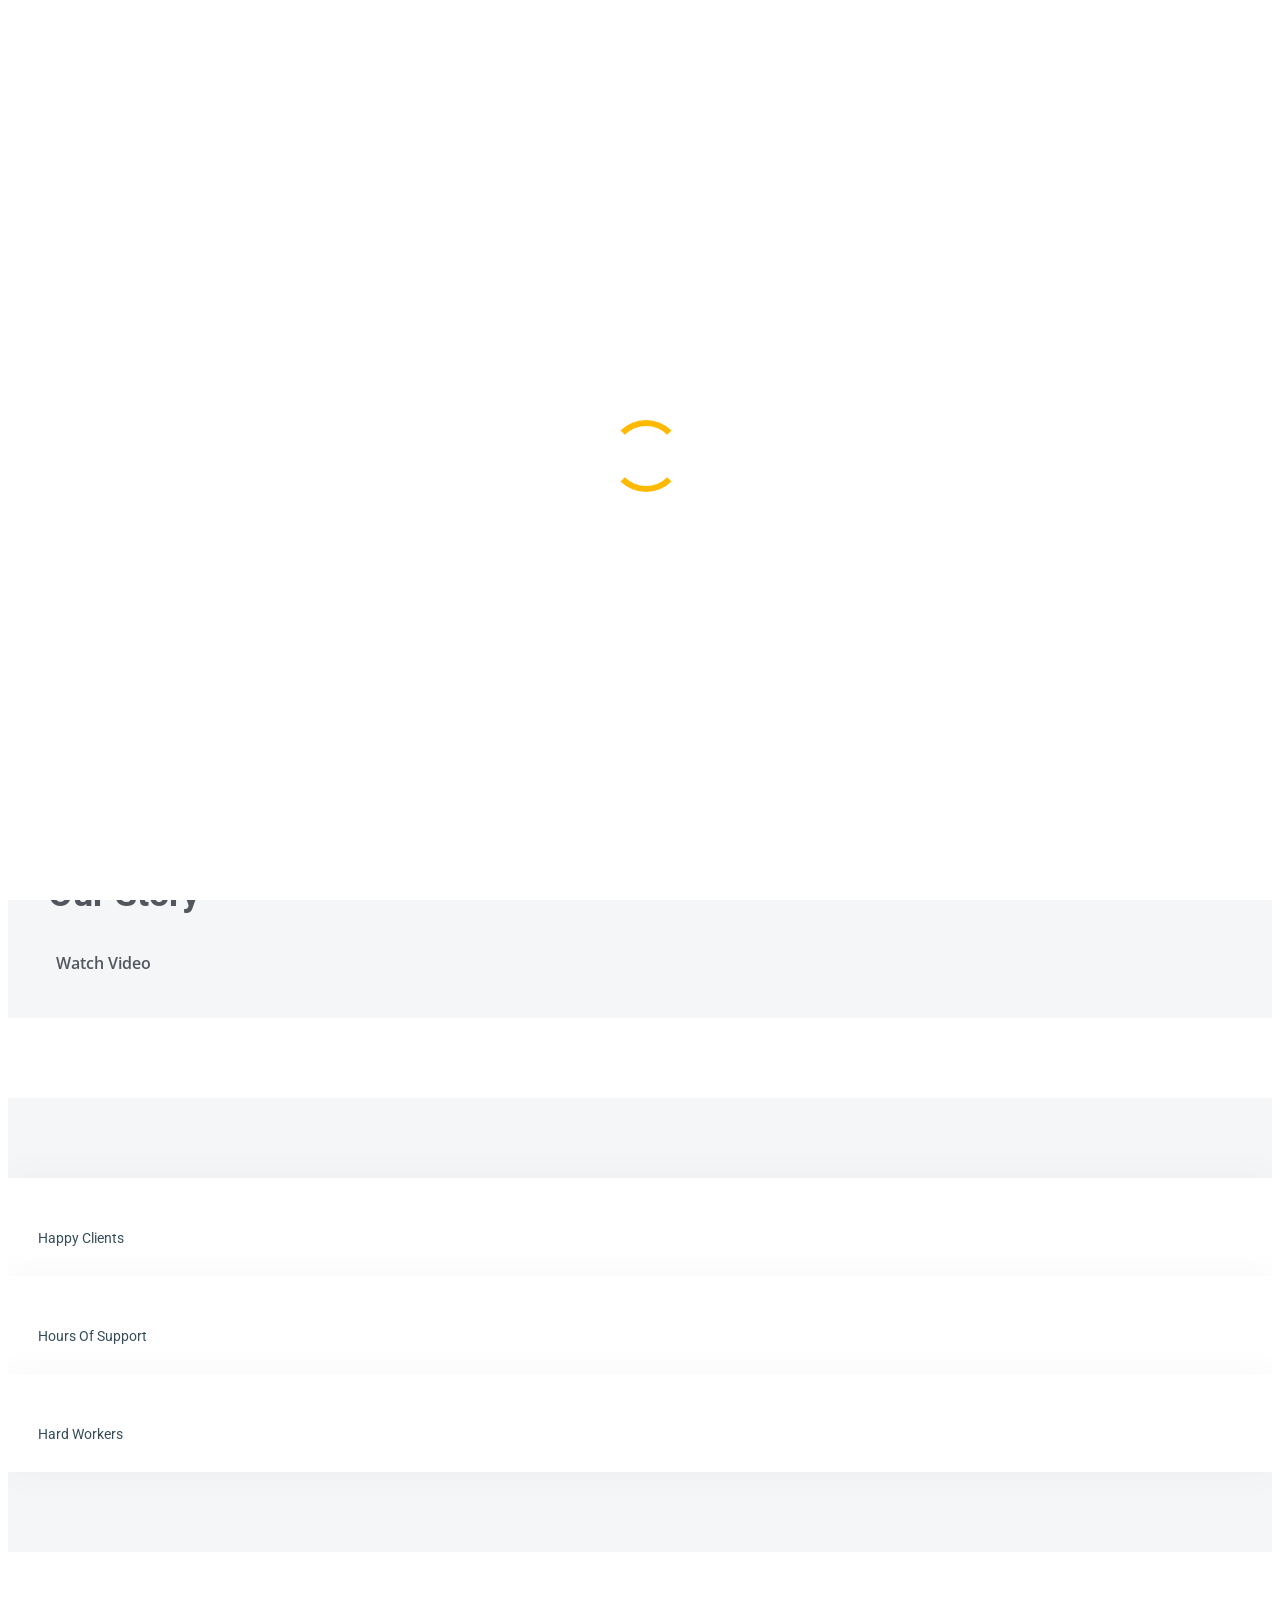
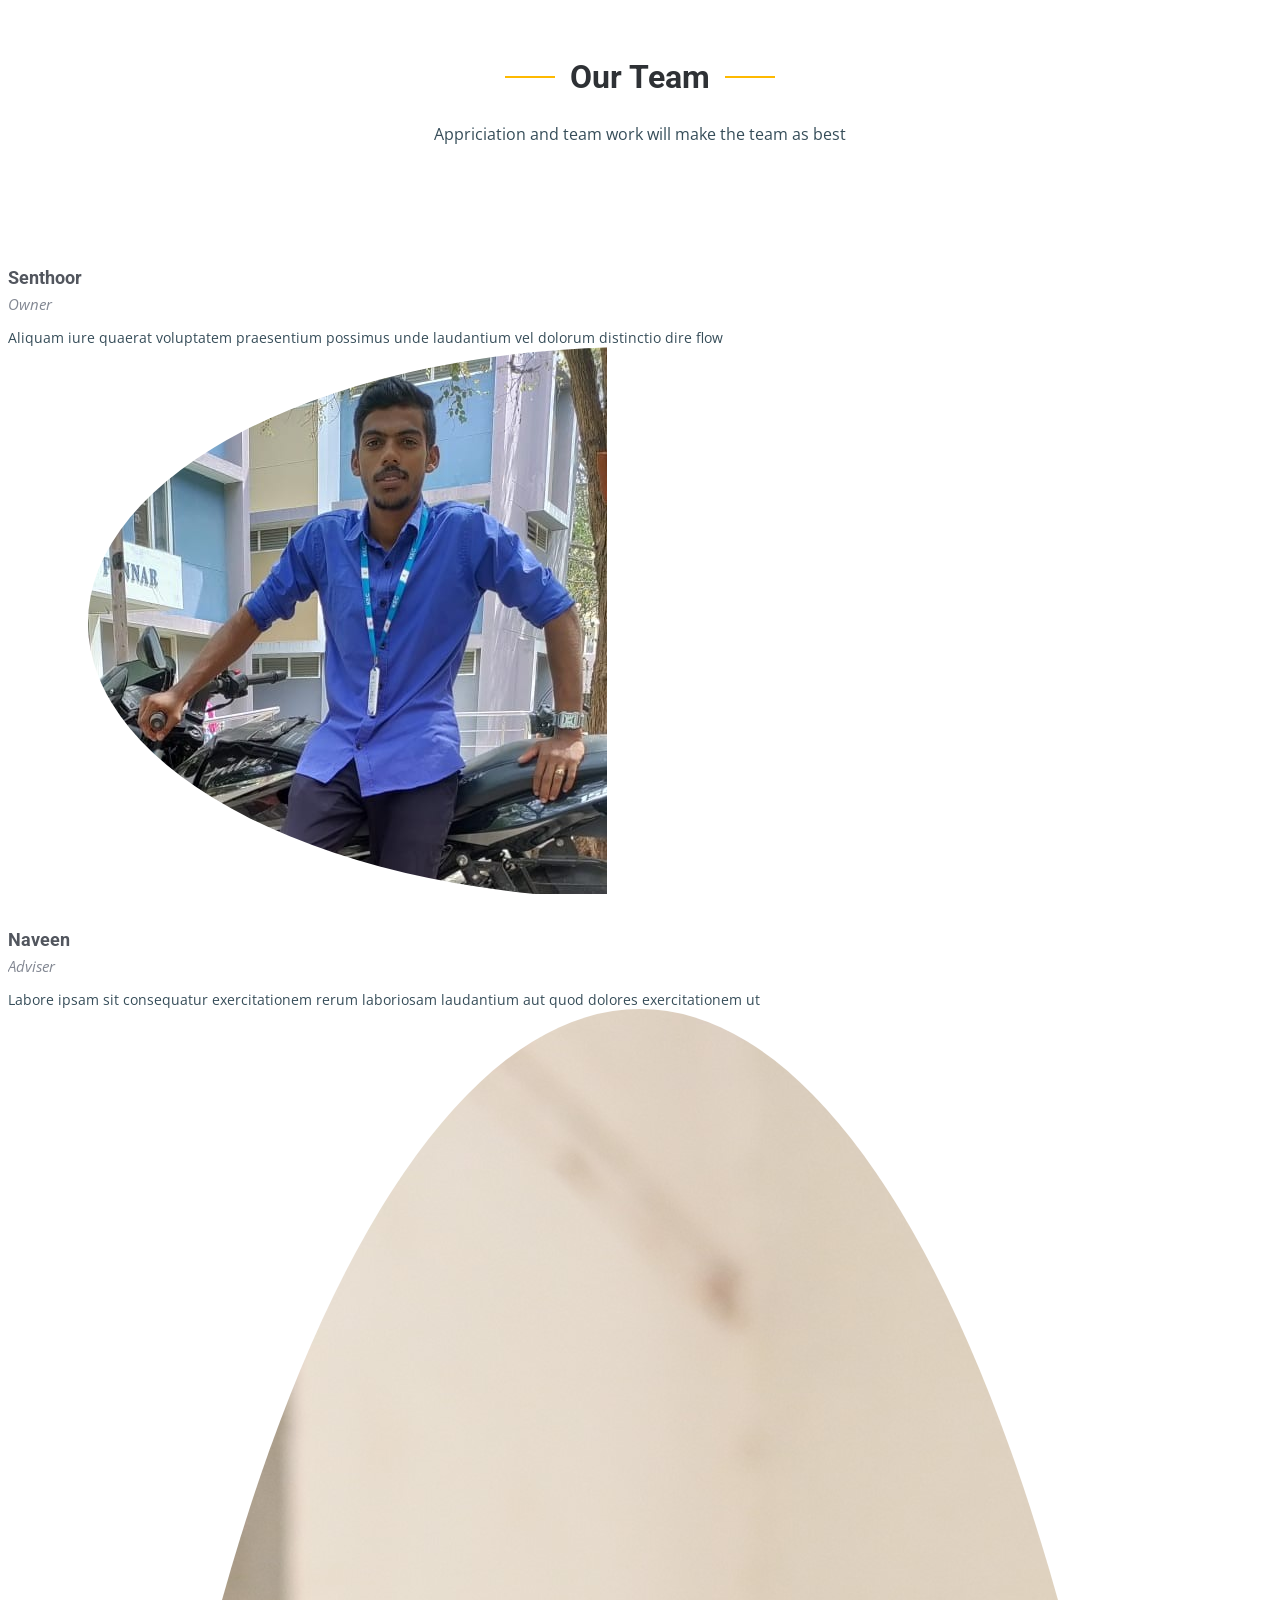
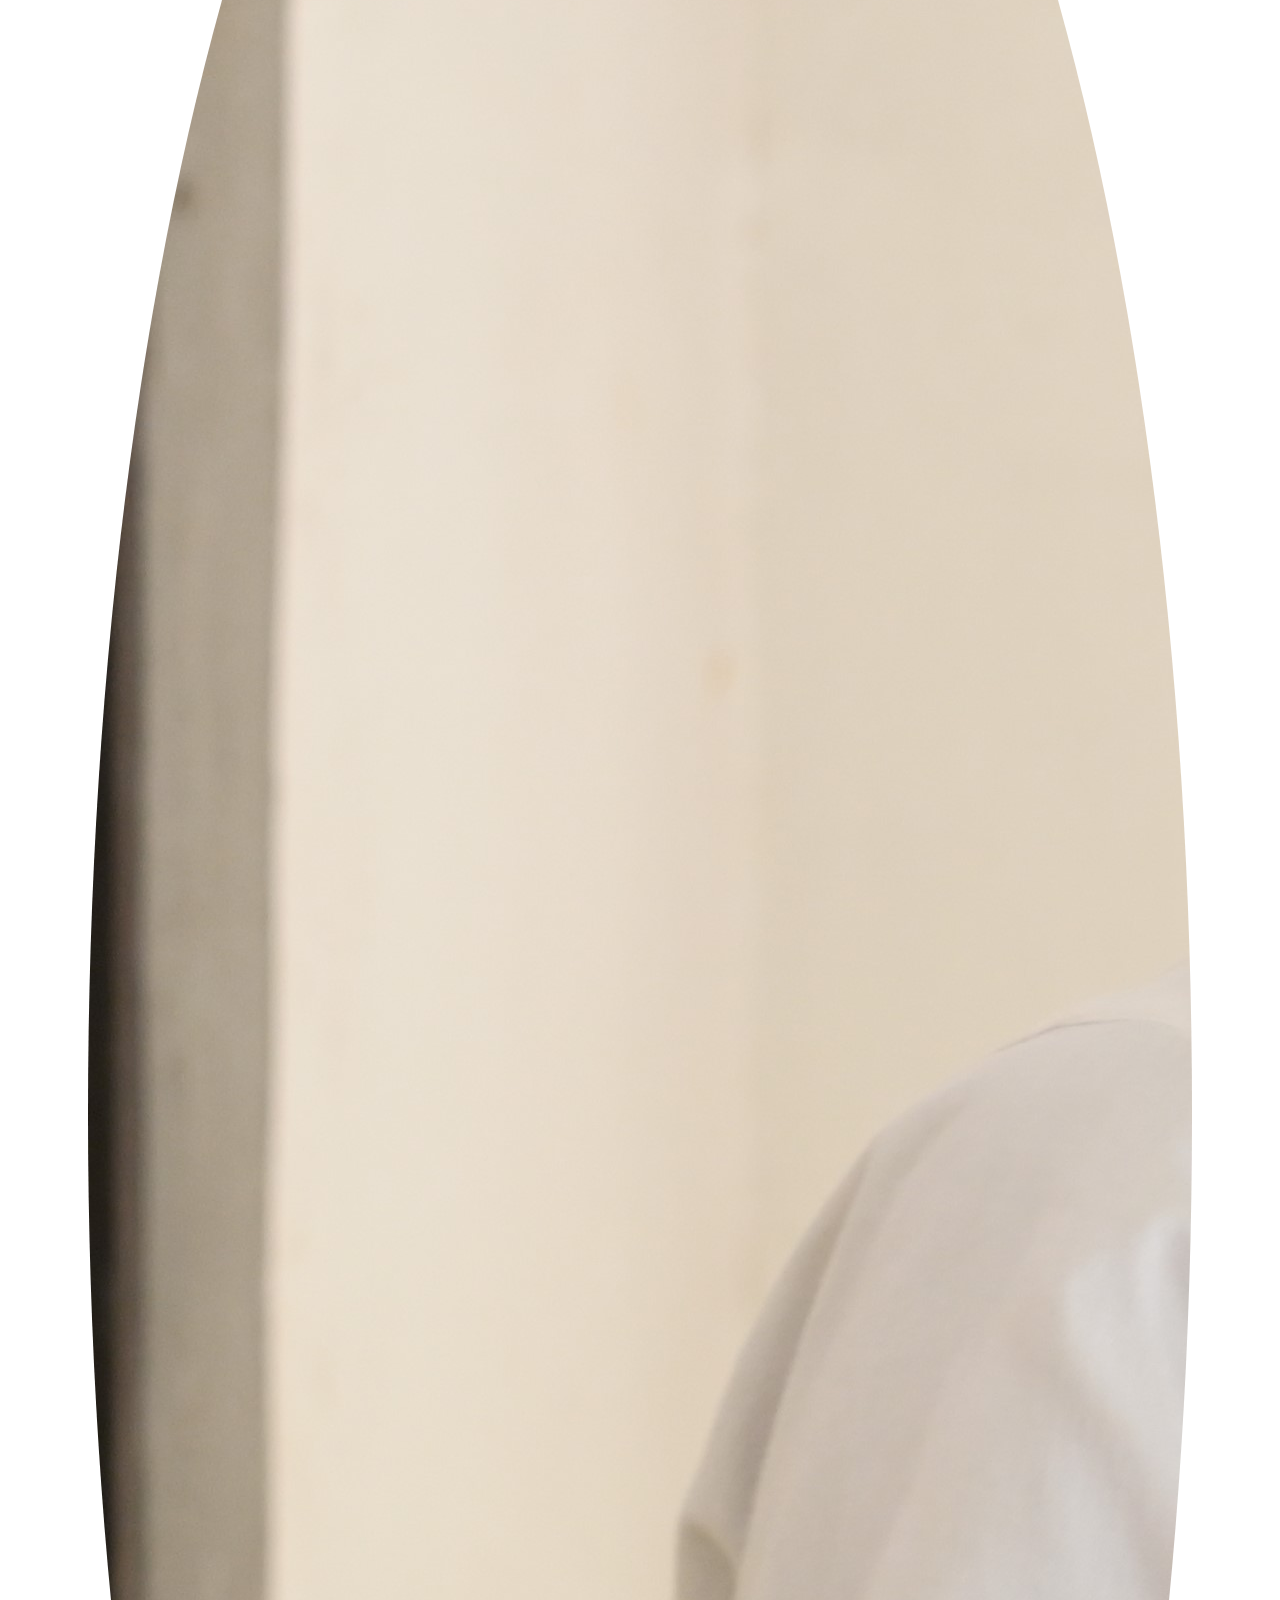
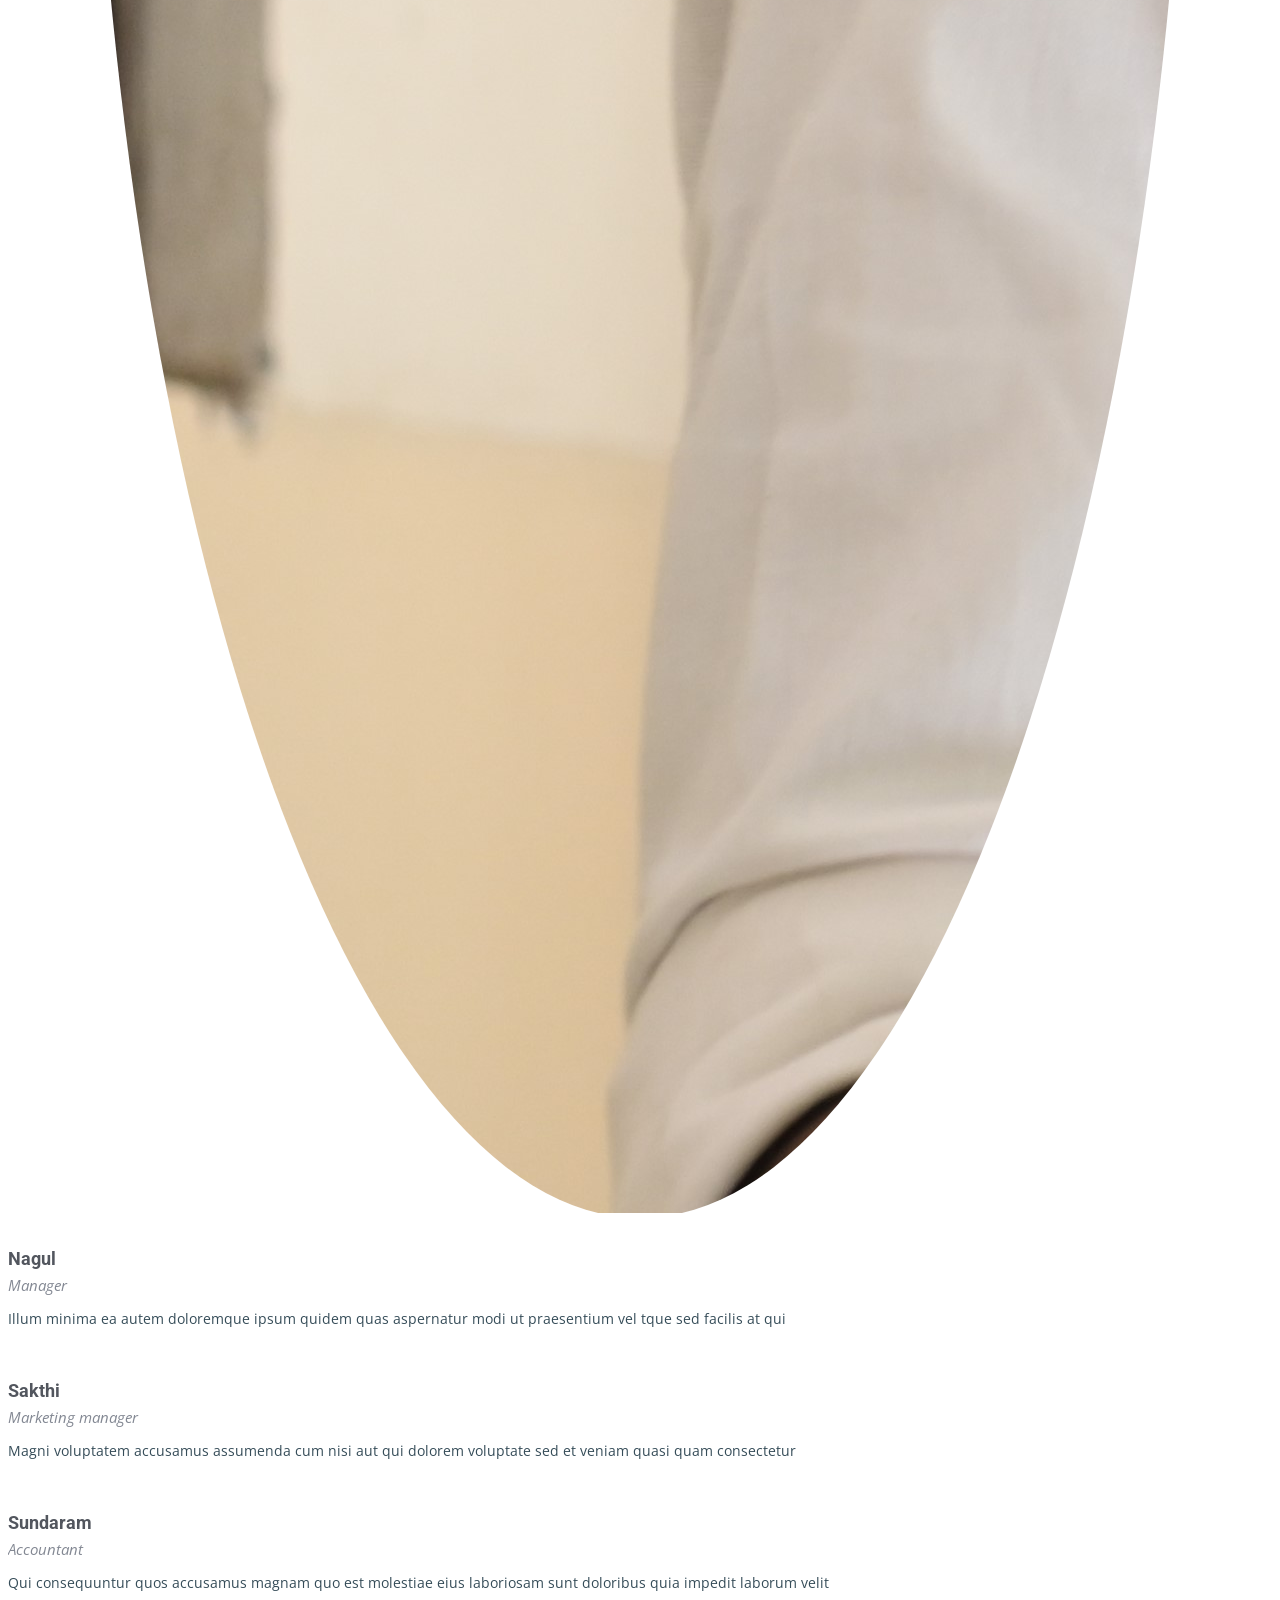
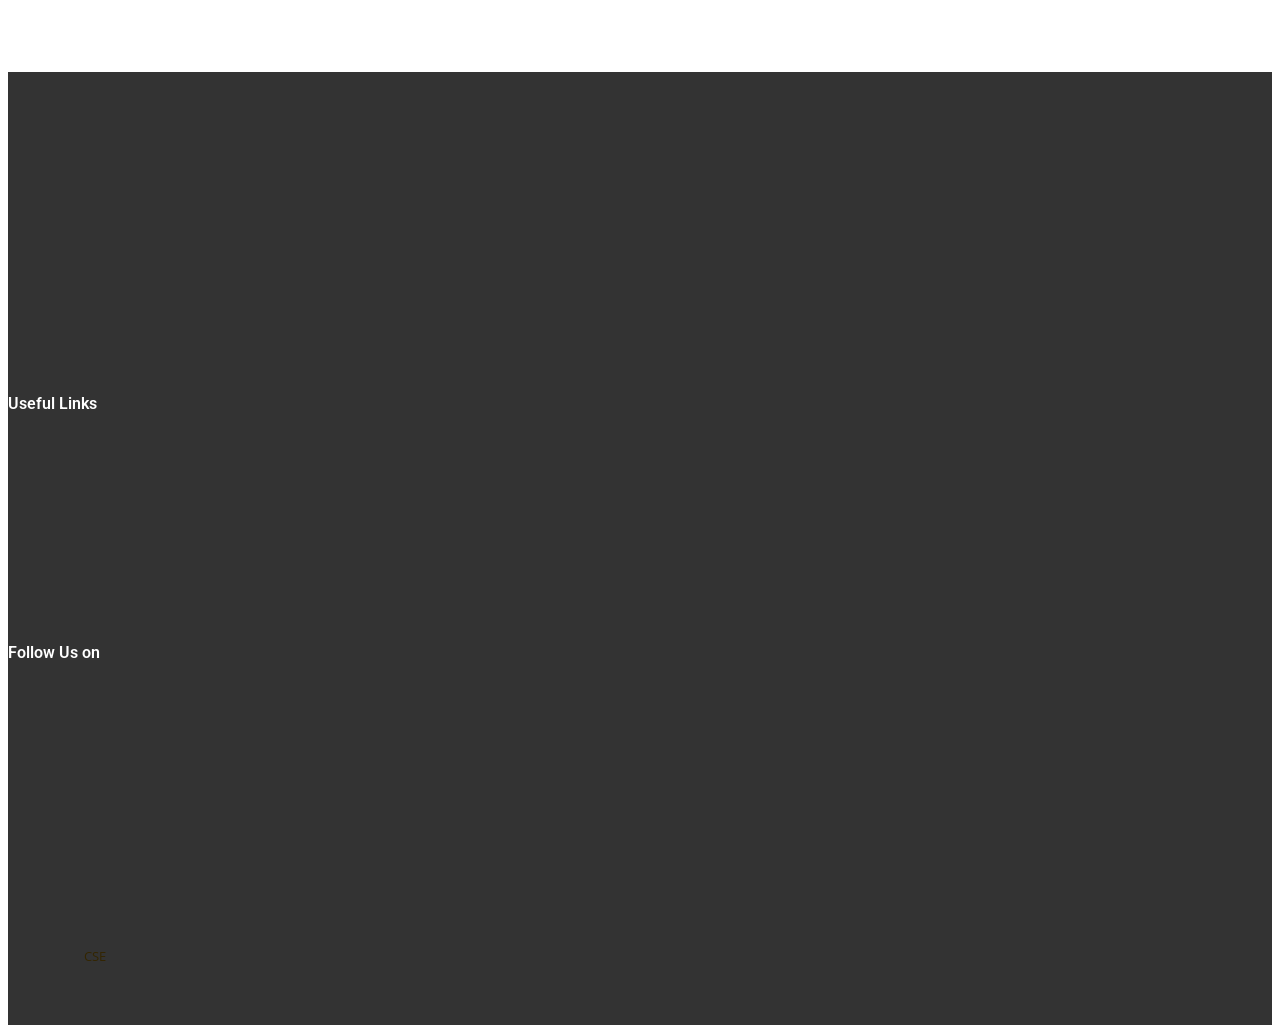
==== about.html @ 4c4ec646 "Changes done" ====
<!DOCTYPE html>
<html lang="en">

<head>
  <meta charset="utf-8">
  <meta content="width=device-width, initial-scale=1.0" name="viewport">

  <title>Sree Senthoor Tiles and Ceramics - About</title>
  <meta content="" name="description">
  <meta content="" name="keywords">

  <!-- Favicons -->
  <link href="assets/img/favicon.png" rel="icon">
  <link href="assets/img/apple-touch-icon.png" rel="apple-touch-icon">

  <!-- Google Fonts -->
  <link rel="preconnect" href="https://fonts.googleapis.com">
  <link rel="preconnect" href="https://fonts.gstatic.com" crossorigin>
  <link href="https://fonts.googleapis.com/css2?family=Open+Sans:ital,wght@0,300;0,400;0,500;0,600;0,700;1,300;1,400;1,600;1,700&family=Roboto:ital,wght@0,300;0,400;0,500;0,600;0,700;1,300;1,400;1,500;1,600;1,700&family=Work+Sans:ital,wght@0,300;0,400;0,500;0,600;0,700;1,300;1,400;1,500;1,600;1,700&display=swap" rel="stylesheet">

  <!-- Vendor CSS Files -->
  <link href="assets/vendor/bootstrap/css/bootstrap.min.css" rel="stylesheet">
  <link href="assets/vendor/bootstrap-icons/bootstrap-icons.css" rel="stylesheet">
  <link href="assets/vendor/fontawesome-free/css/all.min.css" rel="stylesheet">
  <link href="assets/vendor/aos/aos.css" rel="stylesheet">
  <link href="assets/vendor/glightbox/css/glightbox.min.css" rel="stylesheet">
  <link href="assets/vendor/swiper/swiper-bundle.min.css" rel="stylesheet">

  <!-- Template Main CSS File -->
  <link href="assets/css/main.css" rel="stylesheet">

  <!-- =======================================================
  * Template Name: UpConstruction
  * Updated: Mar 10 2023 with Bootstrap v5.2.3
  * Template URL: https://bootstrapmade.com/upconstruction-bootstrap-construction-website-template/
  * Author: BootstrapMade.com
  * License: https://bootstrapmade.com/license/
  ======================================================== -->
</head>

<body>

  <!-- ======= Header ======= -->
  <header id="header" class="header d-flex align-items-center">
    <div class="container-fluid container-xl d-flex align-items-center justify-content-between">

      <a href="index.html" class="logo d-flex align-items-center">
        <!-- Uncomment the line below if you also wish to use an image logo -->
        <!-- <img src="assets/img/logo.png" alt=""> -->
        <h1>Sree Senthoor Tiles and Ceramics<span>.</span></h1>
      </a>

      <i class="mobile-nav-toggle mobile-nav-show bi bi-list"></i>
      <i class="mobile-nav-toggle mobile-nav-hide d-none bi bi-x"></i>
      <nav id="navbar" class="navbar">
        <ul>
          <li><a href="index.html">Home</a></li>
          <li><a href="about.html" class="active">About</a></li>
          <li><a href="services.html">Services</a></li>
          <li><a href="projects.html">Projects</a></li>
          <li><a href="contact.html">Contact</a></li>
        </ul>
      </nav><!-- .navbar -->

    </div>
  </header><!-- End Header -->

  <main id="main">

    <!-- ======= Breadcrumbs ======= -->
    <div class="breadcrumbs d-flex align-items-center" style="background-image: url('assets/img/breadcrumbs-bg.jpg');">
      <div class="container position-relative d-flex flex-column align-items-center" data-aos="fade">

        <h2>About</h2>
        <ol>
          <li><a href="index.html">Home</a></li>
          <li>About</li>
        </ol>

      </div>
    </div><!-- End Breadcrumbs -->

    <!-- ======= About Section ======= -->
    <section id="about" class="about">
      <div class="container" data-aos="fade-up">

        <div class="row position-relative">

          <div class="col-lg-7 about-img" style="background-image: url(assets/img/about.jpg);"></div>

          <div class="col-lg-7">
            <h2>Customer satisfaction is our success</h2>
            <div class="our-story">
              <h4>Est 1988</h4>
              <h3>Our Story</h3>
              <p></p>
              
              <div class="watch-video d-flex align-items-center position-relative">
                <i class="bi bi-play-circle"></i>
                <a href="" class="glightbox stretched-link">Watch Video</a>
              </div>
            </div>
          </div>

        </div>

      </div>
    </section>
    <!-- End About Section -->

    <!-- ======= Stats Counter Section ======= -->
    <section id="stats-counter" class="stats-counter section-bg">
      <div class="container">

        <div class="row gy-4">

          <div class="col-lg-4 col-md-6">
            <div class="stats-item d-flex align-items-center w-100 h-100">
              <i class="bi bi-emoji-smile color-blue flex-shrink-0"></i>
              <div>
                <span data-purecounter-start="0" data-purecounter-end="232" data-purecounter-duration="1" class="purecounter"></span>
                <p>Happy Clients</p>
              </div>
            </div>
          </div><!-- End Stats Item -->

          

          <div class="col-lg-4 col-md-6">
            <div class="stats-item d-flex align-items-center w-100 h-100">
              <i class="bi bi-headset color-green flex-shrink-0"></i>
              <div>
                <span data-purecounter-start="0" data-purecounter-end="1463" data-purecounter-duration="1" class="purecounter"></span>
                <p>Hours Of Support</p>
              </div>
            </div>
          </div><!-- End Stats Item -->

          <div class="col-lg-4 col-md-6">
            <div class="stats-item d-flex align-items-center w-100 h-100">
              <i class="bi bi-people color-pink flex-shrink-0"></i>
              <div>
                <span data-purecounter-start="0" data-purecounter-end="15" data-purecounter-duration="1" class="purecounter"></span>
                <p>Hard Workers</p>
              </div>
            </div>
          </div><!-- End Stats Item -->

        </div>

      </div>
    </section><!-- End Stats Counter Section -->


    <!-- ======= Our Team Section ======= -->
    <section id="team" class="team">
      <div class="container" data-aos="fade-up">

        <div class="section-header">
          <h2>Our Team</h2>
          <p>Appriciation and team work will make the team as best</p>
        </div>

        <div class="row gy-5">

          <div class="col-lg-4 col-md-6 member" data-aos="fade-up" data-aos-delay="100">
            <div class="member-img">
              <img src="assets/img/team/team-1.jpg" class="img-fluid" alt="">
              <div class="social">
                <a href="#"><i class="bi bi-twitter"></i></a>
                <a href="#"><i class="bi bi-facebook"></i></a>
                <a href="#"><i class="bi bi-instagram"></i></a>
                <a href="#"><i class="bi bi-linkedin"></i></a>
              </div>
            </div>
            <div class="member-info text-center">
              <h4>Senthoor</h4>
              <span>Owner</span>
              <p>Aliquam iure quaerat voluptatem praesentium possimus unde laudantium vel dolorum distinctio dire flow</p>
            </div>
          </div><!-- End Team Member -->

          <div class="col-lg-4 col-md-6 member" data-aos="fade-up" data-aos-delay="200">
            <div class="member-img">
              <img src="assets/img/team/team-2.jpg" class="img-fluid" alt="">
              <div class="social">
                <a href="#"><i class="bi bi-twitter"></i></a>
                <a href="#"><i class="bi bi-facebook"></i></a>
                <a href="#"><i class="bi bi-instagram"></i></a>
                <a href="#"><i class="bi bi-linkedin"></i></a>
              </div>
            </div>
            <div class="member-info text-center">
              <h4>Naveen</h4>
              <span>Adviser</span>
              <p>Labore ipsam sit consequatur exercitationem rerum laboriosam laudantium aut quod dolores exercitationem ut</p>
            </div>
          </div><!-- End Team Member -->

          <div class="col-lg-4 col-md-6 member" data-aos="fade-up" data-aos-delay="300">
            <div class="member-img">
              <img src="assets/img/team/team-3.jpg" class="img-fluid" alt="">
              <div class="social">
                <a href="#"><i class="bi bi-twitter"></i></a>
                <a href="#"><i class="bi bi-facebook"></i></a>
                <a href="#"><i class="bi bi-instagram"></i></a>
                <a href="#"><i class="bi bi-linkedin"></i></a>
              </div>
            </div>
            <div class="member-info text-center">
              <h4>Nagul</h4>
              <span>Manager</span>
              <p>Illum minima ea autem doloremque ipsum quidem quas aspernatur modi ut praesentium vel tque sed facilis at qui</p>
            </div>
          </div><!-- End Team Member -->

          <div class="col-lg-4 col-md-6 member" data-aos="fade-up" data-aos-delay="400">
            <div class="member-img">
              <img src="assets/img/team/team-4.jpg" class="img-fluid" alt="">
              <div class="social">
                <a href="#"><i class="bi bi-twitter"></i></a>
                <a href="#"><i class="bi bi-facebook"></i></a>
                <a href="#"><i class="bi bi-instagram"></i></a>
                <a href="#"><i class="bi bi-linkedin"></i></a>
              </div>
            </div>
            <div class="member-info text-center">
              <h4>Sakthi</h4>
              <span>Marketing manager</span>
              <p>Magni voluptatem accusamus assumenda cum nisi aut qui dolorem voluptate sed et veniam quasi quam consectetur</p>
            </div>
          </div><!-- End Team Member -->

          <div class="col-lg-4 col-md-6 member" data-aos="fade-up" data-aos-delay="500">
            <div class="member-img">
              <img src="assets/img/team/team-5.jpg" class="img-fluid" alt="">
              <div class="social">
                <a href="#"><i class="bi bi-twitter"></i></a>
                <a href="#"><i class="bi bi-facebook"></i></a>
                <a href="#"><i class="bi bi-instagram"></i></a>
                <a href="#"><i class="bi bi-linkedin"></i></a>
              </div>
            </div>
            <div class="member-info text-center">
              <h4>Sundaram</h4>
              <span>Accountant</span>
              <p>Qui consequuntur quos accusamus magnam quo est molestiae eius laboriosam sunt doloribus quia impedit laborum velit</p>
            </div>
          </div><!-- End Team Member -->

          
        </div>

      </div>
    </section><!-- End Our Team Section -->

  <!-- ======= Footer ======= -->
  <footer id="footer" class="footer">

    <div class="footer-content position-relative">
      <div class="container">
        <div class="row">

          <div class="col-lg- 8 col-md-6">
            <div class="footer-info">
              <h3>Sree Senthoor Tiles and Ceramics</h3>
              <p>
                121/B,Perundurai Road,<br>
                Kunnathur-638103<br><br>
                <strong>Phone:</strong> +91 7540084610<br>
                <strong>Email:</strong> shreesenthoortiles@gmail.com<br>
              </p>
              <div class="social-links d-flex mt-3">
                <a href="#" class="d-flex align-items-center justify-content-center"><i class="bi bi-twitter"></i></a>
                <a href="#" class="d-flex align-items-center justify-content-center"><i class="bi bi-facebook"></i></a>
                <a href="#" class="d-flex align-items-center justify-content-center"><i class="bi bi-instagram"></i></a>
                <a href="#" class="d-flex align-items-center justify-content-center"><i class="bi bi-linkedin"></i></a>
              </div>
            </div>
          </div><!-- End footer info column-->

          <div class="col-lg-2 col-md-3 footer-links">
            <h4>Useful Links</h4>
            <ul>
              <li><a href="index.html" >Home</a></li>
              <li><a href="about.html">About</a></li>
              <li><a href="services.html">Products</a></li>
              <li><a href="projects.html">Gallery</a></li>
              <li><a href="contact.html">Contact</a></li>
            </ul>
            </ul>
          </div><!-- End footer links column-->

          <div class="col-lg-2 col-md-3 footer-links">
            <h4>Follow Us on</h4>
            <ul>
              <li><a href="#">Facebook</a></li>
              <li><a href="#">Instagram</a></li>
              <li><a href="#">Twitter</a></li>
              <li><a href="#">Linkedin</a></li>
              <li><a href="#">Pinterest</a></li>
            </ul>
          </div><!-- End footer links column-->

        
        </div>
      </div>
    </div>

    <div class="footer-legal text-center position-relative">
      <div class="container">
        <div class="copyright">
          &copy; Copyright <strong><span>Sree Senthoor Tiles and Ceramics</span></strong>. All Rights Reserved
        </div>
        <div class="credits">
          <!-- All the links in the footer should remain intact. -->
          <!-- You can delete the links only if you purchased the pro version. -->
          <!-- Licensing information: https://bootstrapmade.com/license/ -->
          <!-- Purchase the pro version with working PHP/AJAX contact form: https://bootstrapmade.com/upconstruction-bootstrap-construction-website-template/ -->
          Designed by <a href="https://bootstrapmade.com/">CSE</a>
        </div>
      </div>
    </div>

  </footer>
  <!-- End Footer -->

  <a href="#" class="scroll-top d-flex align-items-center justify-content-center"><i class="bi bi-arrow-up-short"></i></a>

  <div id="preloader"></div>

  <!-- Vendor JS Files -->
  <script src="assets/vendor/bootstrap/js/bootstrap.bundle.min.js"></script>
  <script src="assets/vendor/aos/aos.js"></script>
  <script src="assets/vendor/glightbox/js/glightbox.min.js"></script>
  <script src="assets/vendor/isotope-layout/isotope.pkgd.min.js"></script>
  <script src="assets/vendor/swiper/swiper-bundle.min.js"></script>
  <script src="assets/vendor/purecounter/purecounter_vanilla.js"></script>
  <script src="assets/vendor/php-email-form/validate.js"></script>

  <!-- Template Main JS File -->
  <script src="assets/js/main.js"></script>

</body>

</html>
---- assets/css/main.css ----
/**
* Template Name: UpConstruction
* Updated: Mar 10 2023 with Bootstrap v5.2.3
* Template URL: https://bootstrapmade.com/upconstruction-bootstrap-construction-website-template/
* Author: BootstrapMade.com
* License: https://bootstrapmade.com/license/
*/

/*--------------------------------------------------------------
# Set main reusable colors and fonts using CSS variables
# Learn more about CSS variables at https://developer.mozilla.org/en-US/docs/Web/CSS/Using_CSS_custom_properties
--------------------------------------------------------------*/
/* Fonts */
:root {
  --font-default: "Open Sans", system-ui, -apple-system, "Segoe UI", Roboto, "Helvetica Neue", Arial, "Noto Sans", "Liberation Sans", sans-serif, "Apple Color Emoji", "Segoe UI Emoji", "Segoe UI Symbol", "Noto Color Emoji";
  --font-primary: "Roboto", sans-serif;
  --font-secondary: "Work Sans", sans-serif;
}

/* Colors */
:root {
  --color-default: #364d59;
  --color-primary: #feb900;
  --color-secondary: #52565e;
}

/* Smooth scroll behavior */
:root {
  scroll-behavior: smooth;
}

/*--------------------------------------------------------------
# General
--------------------------------------------------------------*/
body {
  font-family: var(--font-default);
  color: var(--color-default);
  overflow-x: hidden;
}

a {
  color: var(--color-primary);
  text-decoration: none;
}

a:hover {
  color: #ffc732;
  text-decoration: none;
}

h1,
h2,
h3,
h4,
h5,
h6 {
  font-family: var(--font-primary);
}

/*--------------------------------------------------------------
# Sections & Section Header
--------------------------------------------------------------*/
section {
  padding: 80px 0;
  overflow: hidden;
}

.section-bg {
  background-color: #f5f6f7;
}

.section-header {
  text-align: center;
  padding-bottom: 70px;
}

.section-header h2 {
  font-size: 32px;
  font-weight: 700;
  position: relative;
  color: #2e3135;
}

.section-header h2:before,
.section-header h2:after {
  content: "";
  width: 50px;
  height: 2px;
  background: var(--color-primary);
  display: inline-block;
}

.section-header h2:before {
  margin: 0 15px 10px 0;
}

.section-header h2:after {
  margin: 0 0 10px 15px;
}

.section-header p {
  margin: 0 auto 0 auto;
}

@media (min-width: 1199px) {
  .section-header p {
    max-width: 60%;
  }
}

/*--------------------------------------------------------------
# Breadcrumbs
--------------------------------------------------------------*/
.breadcrumbs {
  padding: 140px 0 60px 0;
  min-height: 30vh;
  position: relative;
  background-size: cover;
  background-position: center;
  background-repeat: no-repeat;
}

.breadcrumbs:before {
  content: "";
  background-color: rgba(0, 0, 0, 0.6);
  position: absolute;
  inset: 0;
}

.breadcrumbs h2 {
  font-size: 56px;
  font-weight: 500;
  color: #fff;
  font-family: var(--font-secondary);
}

.breadcrumbs ol {
  display: flex;
  flex-wrap: wrap;
  list-style: none;
  padding: 0 0 10px 0;
  margin: 0;
  font-size: 16px;
  font-weight: 600;
  color: var(--color-primary);
}

.breadcrumbs ol a {
  color: rgba(255, 255, 255, 0.8);
  transition: 0.3s;
}

.breadcrumbs ol a:hover {
  text-decoration: underline;
}

.breadcrumbs ol li+li {
  padding-left: 10px;
}

.breadcrumbs ol li+li::before {
  display: inline-block;
  padding-right: 10px;
  color: #fff;
  content: "/";
}

/*--------------------------------------------------------------
# Scroll top button
--------------------------------------------------------------*/
.scroll-top {
  position: fixed;
  visibility: hidden;
  opacity: 0;
  right: 15px;
  bottom: 15px;
  z-index: 99999;
  background: var(--color-primary);
  width: 40px;
  height: 40px;
  border-radius: 4px;
  transition: all 0.4s;
}

.scroll-top i {
  font-size: 24px;
  color: var(--color-secondary);
  line-height: 0;
}

.scroll-top:hover {
  background: #ffc732;
  color: #fff;
}

.scroll-top.active {
  visibility: visible;
  opacity: 1;
}

/*--------------------------------------------------------------
# Preloader
--------------------------------------------------------------*/
#preloader {
  position: fixed;
  inset: 0;
  z-index: 999999;
  overflow: hidden;
  background: #fff;
  transition: all 0.6s ease-out;
}

#preloader:before {
  content: "";
  position: fixed;
  top: calc(50% - 30px);
  left: calc(50% - 30px);
  border: 6px solid #fff;
  border-color: var(--color-primary) transparent var(--color-primary) transparent;
  border-radius: 50%;
  width: 60px;
  height: 60px;
  animation: animate-preloader 1.5s linear infinite;
}

@keyframes animate-preloader {
  0% {
    transform: rotate(0deg);
  }

  100% {
    transform: rotate(360deg);
  }
}

/*--------------------------------------------------------------
# Disable aos animation delay on mobile devices
--------------------------------------------------------------*/
@media screen and (max-width: 768px) {
  [data-aos-delay] {
    transition-delay: 0 !important;
  }
}

/*--------------------------------------------------------------
# Header
--------------------------------------------------------------*/
.header {
  z-index: 997;
  position: absolute;
  padding: 30px 0;
  top: 0;
  left: 0;
  right: 0;
}

.header .logo img {
  max-height: 40px;
  margin-right: 6px;
}

.header .logo h1 {
  font-size: 24px;
  font-weight: 700;
  color: #fff;
  margin-bottom: 0;
  font-family: var(--font-primary);
}

.header .logo h1 span {
  color: var(--color-primary);
}

/*--------------------------------------------------------------
# Desktop Navigation
--------------------------------------------------------------*/
@media (min-width: 1280px) {
  .navbar {
    padding: 0;
  }

  .navbar ul {
    margin: 0;
    padding: 0;
    display: flex;
    list-style: none;
    align-items: center;
  }

  .navbar li {
    position: relative;
  }

  .navbar>ul>li {
    white-space: nowrap;
    padding: 10px 0 10px 28px;
  }

  .navbar a,
  .navbar a:focus {
    display: flex;
    align-items: center;
    justify-content: space-between;
    padding: 0 3px;
    font-family: var(--font-primary);
    font-size: 14px;
    font-weight: 500;
    color: rgba(255, 255, 255, 0.6);
    text-transform: uppercase;
    white-space: nowrap;
    transition: 0.3s;
    position: relative;
  }

  .navbar a i,
  .navbar a:focus i {
    font-size: 12px;
    line-height: 0;
    margin-left: 5px;
  }

  .navbar>ul>li>a:before {
    content: "";
    position: absolute;
    width: 100%;
    height: 2px;
    bottom: -6px;
    left: 0;
    background-color: var(--color-primary);
    visibility: hidden;
    width: 0px;
    transition: all 0.3s ease-in-out 0s;
  }

  .navbar a:hover:before,
  .navbar li:hover>a:before,
  .navbar .active:before {
    visibility: visible;
    width: 100%;
  }

  .navbar a:hover,
  .navbar .active,
  .navbar .active:focus,
  .navbar li:hover>a {
    color: #fff;
  }

  .navbar .dropdown ul {
    display: block;
    position: absolute;
    left: 28px;
    top: calc(100% + 30px);
    margin: 0;
    padding: 10px 0;
    z-index: 99;
    opacity: 0;
    visibility: hidden;
    background: #fff;
    box-shadow: 0px 0px 30px rgba(127, 137, 161, 0.25);
    transition: 0.3s;
  }

  .navbar .dropdown ul li {
    min-width: 200px;
  }

  .navbar .dropdown ul a {
    padding: 10px 20px;
    font-size: 15px;
    text-transform: none;
    color: var(--color-default);
    font-weight: 400;
  }

  .navbar .dropdown ul a i {
    font-size: 12px;
  }

  .navbar .dropdown ul a:hover,
  .navbar .dropdown ul .active:hover,
  .navbar .dropdown ul li:hover>a {
    color: var(--color-primary);
  }

  .navbar .dropdown:hover>ul {
    opacity: 1;
    top: 100%;
    visibility: visible;
  }

  .navbar .dropdown .dropdown ul {
    top: 0;
    left: calc(100% - 30px);
    visibility: hidden;
  }

  .navbar .dropdown .dropdown:hover>ul {
    opacity: 1;
    top: 0;
    left: 100%;
    visibility: visible;
  }
}

@media (min-width: 1280px) and (max-width: 1366px) {
  .navbar .dropdown .dropdown ul {
    left: -90%;
  }

  .navbar .dropdown .dropdown:hover>ul {
    left: -100%;
  }
}

@media (min-width: 1280px) {

  .mobile-nav-show,
  .mobile-nav-hide {
    display: none;
  }
}

/*--------------------------------------------------------------
# Mobile Navigation
--------------------------------------------------------------*/
@media (max-width: 1279px) {
  .navbar {
    position: fixed;
    top: 0;
    right: -100%;
    width: 100%;
    max-width: 400px;
    bottom: 0;
    transition: 0.3s;
    z-index: 9997;
  }

  .navbar ul {
    position: absolute;
    inset: 0;
    padding: 50px 0 10px 0;
    margin: 0;
    background: rgba(0, 0, 0, 0.8);
    overflow-y: auto;
    transition: 0.3s;
    z-index: 9998;
  }

  .navbar a,
  .navbar a:focus {
    display: flex;
    align-items: center;
    justify-content: space-between;
    padding: 10px 20px;
    font-family: var(--font-primary);
    font-size: 15px;
    font-weight: 500;
    color: rgba(255, 255, 255, 0.7);
    white-space: nowrap;
    text-transform: uppercase;
    transition: 0.3s;
  }

  .navbar a i,
  .navbar a:focus i {
    font-size: 12px;
    line-height: 0;
    margin-left: 5px;
  }

  .navbar a:hover,
  .navbar .active,
  .navbar .active:focus,
  .navbar li:hover>a {
    color: #fff;
  }

  .navbar .dropdown ul,
  .navbar .dropdown .dropdown ul {
    position: static;
    display: none;
    padding: 10px 0;
    margin: 10px 20px;
    transition: all 0.5s ease-in-out;
    border: 1px solid #222428;
  }

  .navbar .dropdown>.dropdown-active,
  .navbar .dropdown .dropdown>.dropdown-active {
    display: block;
  }

  .mobile-nav-show {
    position: relative;
    color: #fff;
    font-size: 28px;
    cursor: pointer;
    line-height: 0;
    transition: 0.5s;
    z-index: 9999;
    padding-right: 10px;
  }

  .mobile-nav-hide {
    color: #fff;
    font-size: 32px;
    cursor: pointer;
    line-height: 0;
    transition: 0.5s;
    position: fixed;
    right: 20px;
    top: 20px;
    z-index: 9999;
  }

  .mobile-nav-active {
    overflow: hidden;
  }

  .mobile-nav-active .navbar {
    right: 0;
  }

  .mobile-nav-active .navbar:before {
    content: "";
    position: fixed;
    inset: 0;
    background: rgba(0, 0, 0, 0.6);
    z-index: 9996;
  }
}

/*--------------------------------------------------------------
# Get Started Section
--------------------------------------------------------------*/
.get-started .content {
  padding: 30px 0;
}

.get-started .content h3 {
  font-size: 36px;
  color: var(--color-secondary);
  font-weight: 600;
  margin-bottom: 25px;
  padding-bottom: 25px;
  position: relative;
}

.get-started .content h3:after {
  content: "";
  position: absolute;
  display: block;
  width: 60px;
  height: 4px;
  background: var(--color-primary);
  left: 0;
  bottom: 0;
}

.get-started .content p {
  font-size: 14px;
}

.get-started .php-email-form {
  background: #fff;
  padding: 30px;
  height: 100%;
}

@media (max-width: 575px) {
  .get-started .php-email-form {
    padding: 20px;
  }
}

.get-started .php-email-form h3 {
  font-size: 14px;
  font-weight: 700;
  text-transform: uppercase;
  letter-spacing: 1px;
}

.get-started .php-email-form p {
  font-size: 14px;
  margin-bottom: 20px;
}

.get-started .php-email-form .error-message {
  display: none;
  color: #fff;
  background: #df1529;
  text-align: left;
  padding: 15px;
  margin-bottom: 24px;
  font-weight: 600;
}

.get-started .php-email-form .sent-message {
  display: none;
  color: #fff;
  background: #059652;
  text-align: center;
  padding: 15px;
  margin-bottom: 24px;
  font-weight: 600;
}

.get-started .php-email-form .loading {
  display: none;
  background: #fff;
  text-align: center;
  padding: 15px;
  margin-bottom: 24px;
}

.get-started .php-email-form .loading:before {
  content: "";
  display: inline-block;
  border-radius: 50%;
  width: 24px;
  height: 24px;
  margin: 0 10px -6px 0;
  border: 3px solid #059652;
  border-top-color: #fff;
  animation: animate-loading 1s linear infinite;
}

.get-started .php-email-form input,
.get-started .php-email-form textarea {
  border-radius: 0;
  box-shadow: none;
  font-size: 14px;
  border-radius: 0;
}

.get-started .php-email-form input:focus,
.get-started .php-email-form textarea:focus {
  border-color: var(--color-primary);
}

.get-started .php-email-form input {
  padding: 12px 15px;
}

.get-started .php-email-form textarea {
  padding: 12px 15px;
}

.get-started .php-email-form button[type=submit] {
  background: var(--color-primary);
  border: 0;
  padding: 10px 30px;
  color: #fff;
  transition: 0.4s;
  border-radius: 4px;
}

.get-started .php-email-form button[type=submit]:hover {
  background: rgba(254, 185, 0, 0.8);
}

@keyframes animate-loading {
  0% {
    transform: rotate(0deg);
  }

  100% {
    transform: rotate(360deg);
  }
}

/*--------------------------------------------------------------
# Constructions Section
--------------------------------------------------------------*/
.constructions .card-item {
  border: 1px solid rgba(82, 86, 94, 0.2);
  background: #fff;
  position: relative;
  border-radius: 0;
}

.constructions .card-item .card-bg {
  min-height: 300px;
  background-size: cover;
  background-position: center;
  background-repeat: no-repeat;
}

.constructions .card-item .card-body {
  padding: 30px;
}

.constructions .card-item h4 {
  font-weight: 700;
  font-size: 20px;
  margin-bottom: 15px;
  color: var(--color-secondary);
}

.constructions .card-item p {
  color: var(--color-secondary);
  margin: 0;
}

/*--------------------------------------------------------------
# Services Section
--------------------------------------------------------------*/
.services .service-item {
  padding: 40px;
  background: #fff;
  height: 100%;
}

.services .service-item .icon {
  width: 48px;
  height: 48px;
  position: relative;
  margin-bottom: 50px;
}

.services .service-item .icon i {
  color: var(--color-secondary);
  font-size: 40px;
  transition: ease-in-out 0.3s;
  z-index: 2;
  position: relative;
  line-height: 1.8;
}

.services .service-item .icon:before {
  position: absolute;
  content: "";
  height: 100%;
  width: 100%;
  background: #f0f1f2;
  border-radius: 50px;
  z-index: 1;
  top: 10px;
  right: -15px;
  transition: 0.3s;
}

.services .service-item h3 {
  color: var(--color-default);
  font-weight: 700;
  margin: 0 0 20px 0;
  padding-bottom: 8px;
  font-size: 22px;
  position: relative;
  display: inline-block;
  border-bottom: 4px solid #ebebed;
  transition: 0.3s;
}

.services .service-item p {
  line-height: 24px;
  font-size: 14px;
  margin-bottom: 0;
}

.services .service-item .readmore {
  margin-top: 15px;
  display: inline-block;
  color: var(--color-primary);
}

.services .service-item:hover .icon:before {
  background: var(--color-primary);
}

.services .service-item:hover h3 {
  border-color: var(--color-primary);
}

/*--------------------------------------------------------------
# Features Section
--------------------------------------------------------------*/
.features .nav-tabs {
  border: 0;
}

.features .nav-link {
  padding: 15px 0;
  transition: 0.3s;
  color: var(--color-secondary);
  border-radius: 0;
  display: flex;
  align-items: center;
  justify-content: center;
  cursor: pointer;
  height: 100%;
  border: 0;
  border-bottom: 4px solid #e2e4e6;
}

.features .nav-link i {
  padding-right: 15px;
  font-size: 48px;
}

.features .nav-link h4 {
  font-size: 18px;
  font-weight: 600;
  margin: 0;
}

@media (max-width: 575px) {
  .features .nav-link h4 {
    font-size: 16px;
  }
}

.features .nav-link:hover {
  color: var(--color-primary);
}

.features .nav-link.active {
  color: var(--color-primary);
  background-color: transparent;
  border-color: var(--color-primary);
}

.features .tab-content {
  margin-top: 30px;
}

.features .tab-pane h3 {
  font-weight: 700;
  font-size: 32px;
  position: relative;
  margin-bottom: 20px;
  padding-bottom: 20px;
}

.features .tab-pane h3:after {
  content: "";
  position: absolute;
  display: block;
  width: 60px;
  height: 3px;
  background: var(--color-primary);
  left: 0;
  bottom: 0;
}

.features .tab-pane ul {
  list-style: none;
  padding: 0;
}

.features .tab-pane ul li {
  padding-top: 10px;
}

.features .tab-pane ul i {
  font-size: 20px;
  padding-right: 4px;
  color: var(--color-primary);
}

.features .tab-pane p:last-child {
  margin-bottom: 0;
}

/*--------------------------------------------------------------
# Our Projects Section
--------------------------------------------------------------*/
.projects .portfolio-flters {
  padding: 0;
  margin: 0 auto 20px auto;
  list-style: none;
  text-align: center;
}

.projects .portfolio-flters li {
  cursor: pointer;
  display: inline-block;
  padding: 0;
  font-size: 18px;
  font-weight: 500;
  margin: 0 10px;
  line-height: 1;
  margin-bottom: 5px;
  transition: all 0.3s ease-in-out;
}

.projects .portfolio-flters li:hover,
.projects .portfolio-flters li.filter-active {
  color: var(--color-primary);
}

.projects .portfolio-flters li:first-child {
  margin-left: 0;
}

.projects .portfolio-flters li:last-child {
  margin-right: 0;
}

@media (max-width: 575px) {
  .projects .portfolio-flters li {
    font-size: 14px;
    margin: 0 5px;
  }
}

.projects .portfolio-content {
  position: relative;
  overflow: hidden;
}

.projects .portfolio-content img {
  transition: 0.3s;
}

.projects .portfolio-content .portfolio-info {
  opacity: 0;
  position: absolute;
  inset: 0;
  z-index: 3;
  transition: all ease-in-out 0.3s;
  background: rgba(0, 0, 0, 0.6);
  padding: 15px;
}

.projects .portfolio-content .portfolio-info h4 {
  font-size: 14px;
  padding: 5px 10px;
  font-weight: 400;
  color: #fff;
  display: inline-block;
  background-color: var(--color-primary);
}

.projects .portfolio-content .portfolio-info p {
  position: absolute;
  bottom: 10px;
  text-align: center;
  display: inline-block;
  left: 0;
  right: 0;
  font-size: 16px;
  font-weight: 600;
  color: rgba(255, 255, 255, 0.8);
}

.projects .portfolio-content .portfolio-info .preview-link,
.projects .portfolio-content .portfolio-info .details-link {
  position: absolute;
  left: calc(50% - 40px);
  font-size: 26px;
  top: calc(50% - 14px);
  color: #fff;
  transition: 0.3s;
  line-height: 1.2;
}

.projects .portfolio-content .portfolio-info .preview-link:hover,
.projects .portfolio-content .portfolio-info .details-link:hover {
  color: var(--color-primary);
}

.projects .portfolio-content .portfolio-info .details-link {
  left: 50%;
  font-size: 34px;
  line-height: 0;
}

.projects .portfolio-content:hover .portfolio-info {
  opacity: 1;
}

.projects .portfolio-content:hover img {
  transform: scale(1.1);
}

/*--------------------------------------------------------------
# Testimonials Section
--------------------------------------------------------------*/
.testimonials .testimonial-wrap {
  padding-left: 50px;
}

.testimonials .testimonials-carousel,
.testimonials .testimonials-slider {
  overflow: hidden;
}

.testimonials .testimonial-item {
  box-sizing: content-box;
  padding: 30px 30px 30px 60px;
  margin: 0 15px 30px 0;
  min-height: 200px;
  box-shadow: 0px 2px 20px rgba(82, 86, 94, 0.1);
  position: relative;
  background: #fff;
}

.testimonials .testimonial-item .testimonial-img {
  width: 90px;
  border-radius: 10px;
  border: 6px solid #fff;
  position: absolute;
  left: -45px;
}

.testimonials .testimonial-item h3 {
  font-size: 18px;
  font-weight: bold;
  margin: 10px 0 5px 0;
  color: #000;
}

.testimonials .testimonial-item h4 {
  font-size: 14px;
  color: #999;
  margin: 0;
}

.testimonials .testimonial-item .stars {
  margin: 10px 0;
}

.testimonials .testimonial-item .stars i {
  color: #ffc107;
  margin: 0 1px;
}

.testimonials .testimonial-item .quote-icon-left,
.testimonials .testimonial-item .quote-icon-right {
  color: #ffd565;
  font-size: 26px;
  line-height: 0;
}

.testimonials .testimonial-item .quote-icon-left {
  display: inline-block;
  left: -5px;
  position: relative;
}

.testimonials .testimonial-item .quote-icon-right {
  display: inline-block;
  right: -5px;
  position: relative;
  top: 10px;
  transform: scale(-1, -1);
}

.testimonials .testimonial-item p {
  font-style: italic;
  margin: 15px auto 15px auto;
}

.testimonials .swiper-pagination {
  margin-top: 20px;
  position: relative;
}

.testimonials .swiper-pagination .swiper-pagination-bullet {
  width: 12px;
  height: 12px;
  background-color: #d5d7da;
  opacity: 1;
}

.testimonials .swiper-pagination .swiper-pagination-bullet-active {
  background-color: var(--color-primary);
}

@media (max-width: 767px) {
  .testimonials .testimonial-wrap {
    padding-left: 0;
  }

  .testimonials .testimonials-carousel,
  .testimonials .testimonials-slider {
    overflow: hidden;
  }

  .testimonials .testimonial-item {
    padding: 30px;
    margin: 15px;
  }

  .testimonials .testimonial-item .testimonial-img {
    position: static;
    left: auto;
  }
}

/*--------------------------------------------------------------
# Alt Services Section
--------------------------------------------------------------*/
.alt-services .img-bg {
  background-size: cover;
  background-position: center center;
  min-height: 400px;
}

.alt-services h3 {
  font-size: 28px;
  font-weight: 700;
  color: var(--color-secondary);
  margin-bottom: 20px;
  padding-bottom: 20px;
  position: relative;
}

.alt-services h3:after {
  content: "";
  position: absolute;
  display: block;
  width: 50px;
  height: 3px;
  background: var(--color-primary);
  left: 0;
  bottom: 0;
}

.alt-services .icon-box {
  margin-top: 50px;
}

.alt-services .icon-box i {
  display: flex;
  align-items: center;
  justify-content: center;
  color: var(--color-primary);
  margin-right: 25px;
  font-size: 28px;
  width: 56px;
  height: 56px;
  border-radius: 4px;
  line-height: 0;
  box-shadow: 0px 2px 30px rgba(0, 0, 0, 0.08);
  background-color: #fff;
  transition: 0.3s;
}

.alt-services .icon-box:hover i {
  background-color: var(--color-primary);
  color: #fff;
}

.alt-services .icon-box h4 {
  font-weight: 700;
  margin-bottom: 10px;
  font-size: 18px;
}

.alt-services .icon-box h4 a {
  color: #000;
  transition: 0.3s;
}

.alt-services .icon-box h4 a:hover {
  color: var(--color-primary);
}

.alt-services .icon-box p {
  line-height: 24px;
  font-size: 14px;
  margin-bottom: 0;
}

/*--------------------------------------------------------------
# About Section
--------------------------------------------------------------*/
.about h2 {
  font-size: 48px;
  font-weight: 700;
  font-family: var(--font-secondary);
  margin: 30px 0;
}

@media (min-width: 991px) {
  .about h2 {
    max-width: 65%;
    margin: 0 0 80px 0;
  }
}

.about .our-story {
  padding: 40px;
  background-color: #f5f6f7;
}

@media (min-width: 991px) {
  .about .our-story {
    padding-right: 35%;
  }
}

.about .our-story h4 {
  text-transform: uppercase;
  font-size: 18px;
  color: #838893;
}

.about .our-story h3 {
  font-size: 36px;
  font-weight: 700;
  margin-bottom: 20px;
  color: var(--color-secondary);
}

.about .our-story p:last-child {
  margin-bottom: 0;
}

.about ul {
  list-style: none;
  padding: 0;
  font-size: 15px;
}

.about ul li {
  padding: 5px 0;
  display: flex;
  align-items: center;
}

.about ul i {
  font-size: 20px;
  margin-right: 4px;
  color: var(--color-primary);
}

.about .watch-video i {
  font-size: 32px;
  transition: 0.3s;
  color: var(--color-primary);
}

.about .watch-video a {
  font-weight: 600;
  color: var(--color-secondary);
  margin-left: 8px;
  transition: 0.3s;
}

.about .watch-video:hover a {
  color: var(--color-primary);
}

.about .about-img {
  min-height: 600px;
  background-size: cover;
  background-position: center;
}

@media (min-width: 992px) {
  .about .about-img {
    position: absolute;
    top: 0;
    right: 0;
  }
}

/*--------------------------------------------------------------
# Stats Counter Section
--------------------------------------------------------------*/
.stats-counter .stats-item {
  background: #fff;
  box-shadow: 0px 0 30px rgba(82, 86, 94, 0.05);
  padding: 30px;
}

.stats-counter .stats-item i {
  font-size: 42px;
  line-height: 0;
  margin-right: 20px;
  color: var(--color-primary);
}

.stats-counter .stats-item span {
  font-size: 36px;
  display: block;
  font-weight: 600;
  color: var(--color-secondary);
}

.stats-counter .stats-item p {
  padding: 0;
  margin: 0;
  font-family: var(--font-primary);
  font-size: 14px;
}

/*--------------------------------------------------------------
# Our Team Section
--------------------------------------------------------------*/
.team .member {
  position: relative;
}

.team .member .member-img {
  margin: 0 80px;
  border-radius: 50%;
  overflow: hidden;
  position: relative;
}

@media (max-width: 1024px) {
  .team .member .member-img {
    margin: 0 60px;
  }
}

.team .member .member-img img {
  position: relative;
  z-index: 1;
}

.team .member .member-img .social {
  position: absolute;
  inset: 0;
  background-color: rgba(0, 0, 0, 0.6);
  display: flex;
  justify-content: center;
  align-items: center;
  z-index: 2;
  padding-bottom: 20px;
  transition: 0.3s;
  visibility: hidden;
  opacity: 0;
}

.team .member .member-img .social a {
  transition: 0.3s;
  color: #fff;
  font-size: 20px;
  margin: 0 8px;
}

.team .member .member-img .social a:hover {
  color: var(--color-primary);
}

.team .member .member-info {
  margin-top: 30px;
}

.team .member .member-info h4 {
  font-weight: 700;
  margin-bottom: 6px;
  font-size: 18px;
  color: var(--color-secondary);
}

.team .member .member-info span {
  font-style: italic;
  display: block;
  font-size: 15px;
  color: #838893;
  margin-bottom: 10px;
}

.team .member .member-info p {
  margin-bottom: 0;
  font-size: 14px;
}

.team .member:hover .member-img .social {
  padding-bottom: 0;
  visibility: visible;
  opacity: 1;
}

/*--------------------------------------------------------------
# Servie Cards Section
--------------------------------------------------------------*/
.services-cards h3 {
  font-size: 20px;
  font-weight: 700;
  color: var(--color-secondary);
}

.services-cards p {
  font-size: 15px;
}

.services-cards ul li {
  display: flex;
  align-items: center;
  font-size: 14px;
  padding-top: 10px;
}

.services-cards ul li i {
  font-size: 16px;
  color: var(--color-primary);
  margin-right: 6px;
}

/*--------------------------------------------------------------
# Projet Details Section
--------------------------------------------------------------*/
.project-details .portfolio-details-slider img {
  width: 100%;
}

.project-details .portfolio-details-slider .swiper-pagination .swiper-pagination-bullet {
  width: 12px;
  height: 12px;
  background-color: rgba(255, 255, 255, 0.7);
  opacity: 1;
}

.project-details .portfolio-details-slider .swiper-pagination .swiper-pagination-bullet-active {
  background-color: var(--color-primary);
}

.project-details .swiper-button-prev,
.project-details .swiper-button-next {
  width: 48px;
  height: 48px;
}

.project-details .swiper-button-prev:after,
.project-details .swiper-button-next:after {
  color: rgba(255, 255, 255, 0.8);
  background-color: rgba(0, 0, 0, 0.2);
  font-size: 24px;
  border-radius: 50%;
  width: 48px;
  height: 48px;
  display: flex;
  align-items: center;
  justify-content: center;
  transition: 0.3s;
}

.project-details .swiper-button-prev:hover:after,
.project-details .swiper-button-next:hover:after {
  background-color: rgba(0, 0, 0, 0.6);
}

@media (max-width: 575px) {

  .project-details .swiper-button-prev,
  .project-details .swiper-button-next {
    display: none;
  }
}

.project-details .portfolio-info h3 {
  font-size: 22px;
  font-weight: 700;
  margin-bottom: 20px;
  padding-bottom: 20px;
  position: relative;
}

.project-details .portfolio-info h3:after {
  content: "";
  position: absolute;
  display: block;
  width: 50px;
  height: 3px;
  background: var(--color-primary);
  left: 0;
  bottom: 0;
}

.project-details .portfolio-info ul {
  list-style: none;
  padding: 0;
  font-size: 15px;
}

.project-details .portfolio-info ul li {
  display: flex;
  flex-direction: column;
  padding-bottom: 15px;
}

.project-details .portfolio-info ul strong {
  text-transform: uppercase;
  font-weight: 400;
  color: #838893;
  font-size: 14px;
}

.project-details .portfolio-info .btn-visit {
  padding: 8px 40px;
  background: var(--color-primary);
  color: #fff;
  border-radius: 50px;
  transition: 0.3s;
}

.project-details .portfolio-info .btn-visit:hover {
  background: #ffc019;
}

.project-details .portfolio-description h2 {
  font-size: 26px;
  font-weight: 700;
  margin-bottom: 20px;
  color: var(--color-secondary);
}

.project-details .portfolio-description p {
  padding: 0;
}

.project-details .portfolio-description .testimonial-item {
  padding: 30px 30px 0 30px;
  position: relative;
  background: #f5f6f7;
  height: 100%;
  margin-bottom: 50px;
}

.project-details .portfolio-description .testimonial-item .testimonial-img {
  width: 90px;
  border-radius: 50px;
  border: 6px solid #fff;
  float: left;
  margin: 0 10px 0 0;
}

.project-details .portfolio-description .testimonial-item h3 {
  font-size: 18px;
  font-weight: bold;
  margin: 15px 0 5px 0;
  padding-top: 20px;
}

.project-details .portfolio-description .testimonial-item h4 {
  font-size: 14px;
  color: #6c757d;
  margin: 0;
}

.project-details .portfolio-description .testimonial-item .quote-icon-left,
.project-details .portfolio-description .testimonial-item .quote-icon-right {
  color: #ffd565;
  font-size: 26px;
  line-height: 0;
}

.project-details .portfolio-description .testimonial-item .quote-icon-left {
  display: inline-block;
  left: -5px;
  position: relative;
}

.project-details .portfolio-description .testimonial-item .quote-icon-right {
  display: inline-block;
  right: -5px;
  position: relative;
  top: 10px;
  transform: scale(-1, -1);
}

.project-details .portfolio-description .testimonial-item p {
  font-style: italic;
  margin: 0 0 15px 0 0 0;
  padding: 0;
}

/*--------------------------------------------------------------
# Service Details Section
--------------------------------------------------------------*/
.service-details .services-list {
  padding: 10px 30px;
  border: 1px solid #d5d7da;
  margin-bottom: 20px;
}

.service-details .services-list a {
  display: block;
  line-height: 1;
  padding: 8px 0 8px 15px;
  border-left: 3px solid #d9e3e8;
  margin: 20px 0;
  color: var(--color-secondary);
  transition: 0.3s;
}

.service-details .services-list a.active {
  font-weight: 700;
  border-color: var(--color-primary);
}

.service-details .services-list a:hover {
  border-color: var(--color-primary);
}

.service-details .services-img {
  margin-bottom: 20px;
}

.service-details h3 {
  font-size: 28px;
  font-weight: 700;
}

.service-details h4 {
  font-size: 20px;
  font-weight: 700;
}

.service-details p {
  font-size: 15px;
}

.service-details ul {
  list-style: none;
  padding: 0;
  font-size: 15px;
}

.service-details ul li {
  padding: 5px 0;
  display: flex;
  align-items: center;
}

.service-details ul i {
  font-size: 20px;
  margin-right: 8px;
  color: var(--color-primary);
}

/*--------------------------------------------------------------
# Contact Section
--------------------------------------------------------------*/
.contact .info-item {
  box-shadow: 0 0 25px rgba(0, 0, 0, 0.08);
  padding: 20px 0 30px 0;
}

.contact .info-item i {
  display: flex;
  align-items: center;
  justify-content: center;
  width: 56px;
  height: 56px;
  font-size: 24px;
  line-height: 0;
  color: var(--color-primary);
  border-radius: 50%;
  border: 2px dotted #ffd565;
}

.contact .info-item h3 {
  font-size: 20px;
  color: #6c757d;
  font-weight: 700;
  margin: 10px 0;
}

.contact .info-item p {
  padding: 0;
  line-height: 24px;
  font-size: 14px;
  margin-bottom: 0;
}

.contact .php-email-form {
  width: 100%;
  background: #fff;
  box-shadow: 0 0 25px rgba(0, 0, 0, 0.08);
  padding: 30px;
}

.contact .php-email-form .form-group {
  padding-bottom: 20px;
}

.contact .php-email-form .error-message {
  display: none;
  color: #fff;
  background: #df1529;
  text-align: left;
  padding: 15px;
  font-weight: 600;
}

.contact .php-email-form .error-message br+br {
  margin-top: 25px;
}

.contact .php-email-form .sent-message {
  display: none;
  color: #fff;
  background: #059652;
  text-align: center;
  padding: 15px;
  font-weight: 600;
}

.contact .php-email-form .loading {
  display: none;
  background: #fff;
  text-align: center;
  padding: 15px;
}

.contact .php-email-form .loading:before {
  content: "";
  display: inline-block;
  border-radius: 50%;
  width: 24px;
  height: 24px;
  margin: 0 10px -6px 0;
  border: 3px solid #059652;
  border-top-color: #fff;
  animation: animate-loading 1s linear infinite;
}

.contact .php-email-form input,
.contact .php-email-form textarea {
  border-radius: 0;
  box-shadow: none;
  font-size: 14px;
}

.contact .php-email-form input:focus,
.contact .php-email-form textarea:focus {
  border-color: var(--color-primary);
}

.contact .php-email-form input {
  height: 44px;
}

.contact .php-email-form textarea {
  padding: 10px 12px;
}

.contact .php-email-form button[type=submit] {
  background: var(--color-primary);
  border: 0;
  padding: 10px 35px;
  color: #fff;
  transition: 0.4s;
  border-radius: 5px;
}

.contact .php-email-form button[type=submit]:hover {
  background: rgba(254, 185, 0, 0.8);
}

@keyframes animate-loading {
  0% {
    transform: rotate(0deg);
  }

  100% {
    transform: rotate(360deg);
  }
}

/*--------------------------------------------------------------

/*--------------------------------------------------------------
# Hero Section
--------------------------------------------------------------*/
.hero {
  overflow-x: hidden;
  padding: 0;
}

.hero .carousel {
  width: 100%;
  min-height: 100vh;
  padding: 80px 0;
  margin: 0;
  position: relative;
}

.hero .carousel-item {
  position: absolute;
  inset: 0;
  background-size: cover;
  background-position: center;
  background-repeat: no-repeat;
  overflow: hidden;
  z-index: 1;
  transition-duration: 0.4s;
}

.hero .carousel-item::before {
  content: "";
  background-color: rgba(0, 0, 0, 0.7);
  position: absolute;
  inset: 0;
}

.hero .info {
  position: absolute;
  inset: 0;
  z-index: 2;
}

@media (max-width: 768px) {
  .hero .info {
    padding: 0 50px;
  }
}

.hero .info h2 {
  color: #fff;
  margin-bottom: 30px;
  padding-bottom: 30px;
  font-size: 56px;
  font-weight: 700;
  position: relative;
}

.hero .info h2:after {
  content: "";
  position: absolute;
  display: block;
  width: 80px;
  height: 4px;
  background: var(--color-primary);
  left: 0;
  right: 0;
  bottom: 0;
  margin: auto;
}

@media (max-width: 768px) {
  .hero .info h2 {
    font-size: 36px;
  }
}

.hero .info p {
  color: rgba(255, 255, 255, 0.8);
  font-size: 18px;
}

.hero .info .btn-get-started {
  font-family: var(--font-primary);
  font-weight: 500;
  font-size: 16px;
  letter-spacing: 1px;
  display: inline-block;
  padding: 12px 40px;
  border-radius: 50px;
  transition: 0.5s;
  margin: 10px;
  color: #fff;
  border: 2px solid var(--color-primary);
}

.hero .info .btn-get-started:hover {
  background: var(--color-primary);
}

.hero .carousel-control-prev {
  justify-content: start;
}

@media (min-width: 640px) {
  .hero .carousel-control-prev {
    padding-left: 15px;
  }
}

.hero .carousel-control-next {
  justify-content: end;
}

@media (min-width: 640px) {
  .hero .carousel-control-next {
    padding-right: 15px;
  }
}

.hero .carousel-control-next-icon,
.hero .carousel-control-prev-icon {
  background: none;
  font-size: 26px;
  line-height: 0;
  background: rgba(255, 255, 255, 0.2);
  color: rgba(255, 255, 255, 0.6);
  border-radius: 50px;
  width: 54px;
  height: 54px;
  display: flex;
  align-items: center;
  justify-content: center;
}

.hero .carousel-control-prev,
.hero .carousel-control-next {
  z-index: 3;
  transition: 0.3s;
}

.hero .carousel-control-prev:focus,
.hero .carousel-control-next:focus {
  opacity: 0.5;
}

.hero .carousel-control-prev:hover,
.hero .carousel-control-next:hover {
  opacity: 0.9;
}

/*--------------------------------------------------------------
# Footer
--------------------------------------------------------------*/
.footer {
  color: #fff;
  background: url("../img/footer-bg.jpg") top center no-repeat;
  background-size: cover;
  font-size: 14px;
  padding: 80px 0 60px 0;
  position: relative;
}

.footer:before {
  content: "";
  background: rgba(0, 0, 0, 0.8);
  position: absolute;
  inset: 0;
}

.footer .footer-content .footer-info {
  margin-bottom: 30px;
}

.footer .footer-content .footer-info h3 {
  font-size: 28px;
  margin: 0 0 20px 0;
  padding: 2px 0 2px 0;
  line-height: 1;
  font-weight: 700;
  text-transform: uppercase;
}

.footer .footer-content .footer-info h3 span {
  color: var(--color-primary);
}

.footer .footer-content .footer-info p {
  font-size: 14px;
  line-height: 24px;
  margin-bottom: 0;
  font-family: var(--font-primary);
  color: #fff;
}

.footer .footer-content .social-links a {
  font-size: 18px;
  display: inline-block;
  background: rgba(255, 255, 255, 0.1);
  color: #fff;
  line-height: 1;
  margin-right: 8px;
  border-radius: 4px;
  width: 36px;
  height: 36px;
  transition: 0.3s;
}

.footer .footer-content .social-links a:hover {
  background: var(--color-primary);
  text-decoration: none;
}

.footer .footer-content h4 {
  font-size: 16px;
  font-weight: 600;
  color: #fff;
  position: relative;
  padding-bottom: 12px;
}

.footer .footer-content .footer-links {
  margin-bottom: 30px;
}

.footer .footer-content .footer-links ul {
  list-style: none;
  padding: 0;
  margin: 0;
}

.footer .footer-content .footer-links ul li {
  padding: 8px 0;
}

.footer .footer-content .footer-links ul li:first-child {
  padding-top: 0;
}

.footer .footer-content .footer-links ul a {
  color: rgba(255, 255, 255, 0.6);
  transition: 0.3s;
  display: inline-block;
  line-height: 1;
}

.footer .footer-content .footer-links ul a:hover {
  color: #fff;
}

.footer .footer-legal .copyright {
  padding-top: 30px;
  border-top: 1px solid rgba(255, 255, 255, 0.15);
}

.footer .footer-legal .credits {
  padding-top: 4px;
  font-size: 13px;
  color: #fff;
}

.footer .footer-legal .credits a {
  color: var(--color-primary);
}
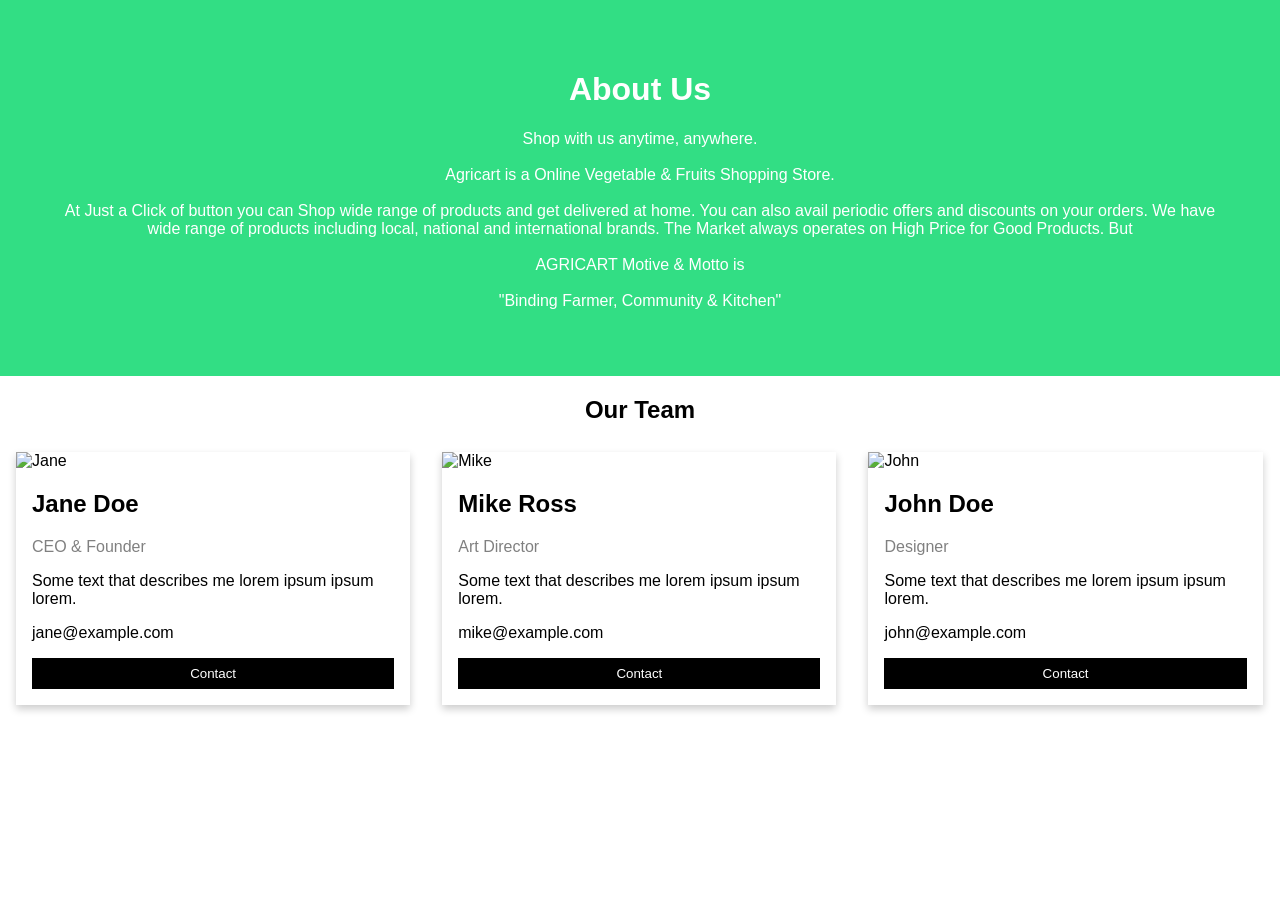
==== commit fb80e4c8: "final" ====
--- a/about.html
+++ b/about.html
@@ -1,346 +1,134 @@
 <!DOCTYPE html>
-<html lang="en">
+<html>
+<head>
+<meta name="viewport" content="width=device-width, initial-scale=1">
+<style>
+body {
+  font-family: Arial, Helvetica, sans-serif;
+  margin: 0;
+}
 
-<head>
-  <meta charset="utf-8">
-  <meta content="width=device-width, initial-scale=1.0" name="viewport">
+html {
+  box-sizing: border-box;
+}
 
-  <title>Sree Senthoor Tiles and Ceramics - About</title>
-  <meta content="" name="description">
-  <meta content="" name="keywords">
+*, *:before, *:after {
+  box-sizing: inherit;
+}
 
-  <!-- Favicons -->
-  <link href="assets/img/favicon.png" rel="icon">
-  <link href="assets/img/apple-touch-icon.png" rel="apple-touch-icon">
+.column {
+  float: left;
+  width: 33.3%;
+  margin-bottom: 16px;
+  padding: 0 8px;
+}
 
-  <!-- Google Fonts -->
-  <link rel="preconnect" href="https://fonts.googleapis.com">
-  <link rel="preconnect" href="https://fonts.gstatic.com" crossorigin>
-  <link href="https://fonts.googleapis.com/css2?family=Open+Sans:ital,wght@0,300;0,400;0,500;0,600;0,700;1,300;1,400;1,600;1,700&family=Roboto:ital,wght@0,300;0,400;0,500;0,600;0,700;1,300;1,400;1,500;1,600;1,700&family=Work+Sans:ital,wght@0,300;0,400;0,500;0,600;0,700;1,300;1,400;1,500;1,600;1,700&display=swap" rel="stylesheet">
+.card {
+  box-shadow: 0 4px 8px 0 rgba(0, 0, 0, 0.2);
+  margin: 8px;
+}
 
-  <!-- Vendor CSS Files -->
-  <link href="assets/vendor/bootstrap/css/bootstrap.min.css" rel="stylesheet">
-  <link href="assets/vendor/bootstrap-icons/bootstrap-icons.css" rel="stylesheet">
-  <link href="assets/vendor/fontawesome-free/css/all.min.css" rel="stylesheet">
-  <link href="assets/vendor/aos/aos.css" rel="stylesheet">
-  <link href="assets/vendor/glightbox/css/glightbox.min.css" rel="stylesheet">
-  <link href="assets/vendor/swiper/swiper-bundle.min.css" rel="stylesheet">
+.about-section {
+  padding: 50px;
+  text-align: center;
+  background-color: #32DE84;
+  color: white;
+}
 
-  <!-- Template Main CSS File -->
-  <link href="assets/css/main.css" rel="stylesheet">
+.container {
+  padding: 0 16px;
+}
 
-  <!-- =======================================================
-  * Template Name: UpConstruction
-  * Updated: Mar 10 2023 with Bootstrap v5.2.3
-  * Template URL: https://bootstrapmade.com/upconstruction-bootstrap-construction-website-template/
-  * Author: BootstrapMade.com
-  * License: https://bootstrapmade.com/license/
-  ======================================================== -->
+.container::after, .row::after {
+  content: "";
+  clear: both;
+  display: table;
+}
+
+.title {
+  color: grey;
+}
+
+.button {
+  border: none;
+  outline: 0;
+  display: inline-block;
+  padding: 8px;
+  color: white;
+  background-color: #000;
+  text-align: center;
+  cursor: pointer;
+  width: 100%;
+}
+
+.button:hover {
+  background-color: #555;
+}
+
+@media screen and (max-width: 650px) {
+  .column {
+    width: 100%;
+    display: block;
+  }
+}
+</style>
 </head>
-
 <body>
 
-  <!-- ======= Header ======= -->
-  <header id="header" class="header d-flex align-items-center">
-    <div class="container-fluid container-xl d-flex align-items-center justify-content-between">
+<div class="about-section">
+  <h1>About Us</h1>
+  <p>Shop with us anytime, anywhere.<br>
+    <br>
+    Agricart is a Online Vegetable & Fruits Shopping Store.<br>
+    <br>
+    At Just a Click of button you can Shop wide range of products and get delivered at home. You can also avail periodic offers and discounts on your orders. We have wide range of products including local, national and international brands. The Market always operates on High Price for Good Products. But<br>
+    <br>
+    AGRICART Motive & Motto is<br>
+    <br>
+    "Binding Farmer, Community & Kitchen"</p>
+</div>
 
-      <a href="index.html" class="logo d-flex align-items-center">
-        <!-- Uncomment the line below if you also wish to use an image logo -->
-        <!-- <img src="assets/img/logo.png" alt=""> -->
-        <h1>Sree Senthoor Tiles and Ceramics<span>.</span></h1>
-      </a>
-
-      <i class="mobile-nav-toggle mobile-nav-show bi bi-list"></i>
-      <i class="mobile-nav-toggle mobile-nav-hide d-none bi bi-x"></i>
-      <nav id="navbar" class="navbar">
-        <ul>
-          <li><a href="index.html">Home</a></li>
-          <li><a href="about.html" class="active">About</a></li>
-          <li><a href="services.html">Services</a></li>
-          <li><a href="projects.html">Projects</a></li>
-          <li><a href="contact.html">Contact</a></li>
-        </ul>
-      </nav><!-- .navbar -->
-
-    </div>
-  </header><!-- End Header -->
-
-  <main id="main">
-
-    <!-- ======= Breadcrumbs ======= -->
-    <div class="breadcrumbs d-flex align-items-center" style="background-image: url('assets/img/breadcrumbs-bg.jpg');">
-      <div class="container position-relative d-flex flex-column align-items-center" data-aos="fade">
-
-        <h2>About</h2>
-        <ol>
-          <li><a href="index.html">Home</a></li>
-          <li>About</li>
-        </ol>
-
-      </div>
-    </div><!-- End Breadcrumbs -->
-
-    <!-- ======= About Section ======= -->
-    <section id="about" class="about">
-      <div class="container" data-aos="fade-up">
-
-        <div class="row position-relative">
-
-          <div class="col-lg-7 about-img" style="background-image: url(assets/img/about.jpg);"></div>
-
-          <div class="col-lg-7">
-            <h2>Customer satisfaction is our success</h2>
-            <div class="our-story">
-              <h4>Est 1988</h4>
-              <h3>Our Story</h3>
-              <p></p>
-              
-              <div class="watch-video d-flex align-items-center position-relative">
-                <i class="bi bi-play-circle"></i>
-                <a href="" class="glightbox stretched-link">Watch Video</a>
-              </div>
-            </div>
-          </div>
-
-        </div>
-
-      </div>
-    </section>
-    <!-- End About Section -->
-
-    <!-- ======= Stats Counter Section ======= -->
-    <section id="stats-counter" class="stats-counter section-bg">
+<h2 style="text-align:center">Our Team</h2>
+<div class="row">
+  <div class="column">
+    <div class="card">
+      <img src="/w3images/team1.jpg" alt="Jane" style="width:100%">
       <div class="container">
-
-        <div class="row gy-4">
-
-          <div class="col-lg-4 col-md-6">
-            <div class="stats-item d-flex align-items-center w-100 h-100">
-              <i class="bi bi-emoji-smile color-blue flex-shrink-0"></i>
-              <div>
-                <span data-purecounter-start="0" data-purecounter-end="232" data-purecounter-duration="1" class="purecounter"></span>
-                <p>Happy Clients</p>
-              </div>
-            </div>
-          </div><!-- End Stats Item -->
-
-          
-
-          <div class="col-lg-4 col-md-6">
-            <div class="stats-item d-flex align-items-center w-100 h-100">
-              <i class="bi bi-headset color-green flex-shrink-0"></i>
-              <div>
-                <span data-purecounter-start="0" data-purecounter-end="1463" data-purecounter-duration="1" class="purecounter"></span>
-                <p>Hours Of Support</p>
-              </div>
-            </div>
-          </div><!-- End Stats Item -->
-
-          <div class="col-lg-4 col-md-6">
-            <div class="stats-item d-flex align-items-center w-100 h-100">
-              <i class="bi bi-people color-pink flex-shrink-0"></i>
-              <div>
-                <span data-purecounter-start="0" data-purecounter-end="15" data-purecounter-duration="1" class="purecounter"></span>
-                <p>Hard Workers</p>
-              </div>
-            </div>
-          </div><!-- End Stats Item -->
-
-        </div>
-
-      </div>
-    </section><!-- End Stats Counter Section -->
-
-
-    <!-- ======= Our Team Section ======= -->
-    <section id="team" class="team">
-      <div class="container" data-aos="fade-up">
-
-        <div class="section-header">
-          <h2>Our Team</h2>
-          <p>Appriciation and team work will make the team as best</p>
-        </div>
-
-        <div class="row gy-5">
-
-          <div class="col-lg-4 col-md-6 member" data-aos="fade-up" data-aos-delay="100">
-            <div class="member-img">
-              <img src="assets/img/team/team-1.jpg" class="img-fluid" alt="">
-              <div class="social">
-                <a href="#"><i class="bi bi-twitter"></i></a>
-                <a href="#"><i class="bi bi-facebook"></i></a>
-                <a href="#"><i class="bi bi-instagram"></i></a>
-                <a href="#"><i class="bi bi-linkedin"></i></a>
-              </div>
-            </div>
-            <div class="member-info text-center">
-              <h4>Senthoor</h4>
-              <span>Owner</span>
-              <p>Aliquam iure quaerat voluptatem praesentium possimus unde laudantium vel dolorum distinctio dire flow</p>
-            </div>
-          </div><!-- End Team Member -->
-
-          <div class="col-lg-4 col-md-6 member" data-aos="fade-up" data-aos-delay="200">
-            <div class="member-img">
-              <img src="assets/img/team/team-2.jpg" class="img-fluid" alt="">
-              <div class="social">
-                <a href="#"><i class="bi bi-twitter"></i></a>
-                <a href="#"><i class="bi bi-facebook"></i></a>
-                <a href="#"><i class="bi bi-instagram"></i></a>
-                <a href="#"><i class="bi bi-linkedin"></i></a>
-              </div>
-            </div>
-            <div class="member-info text-center">
-              <h4>Naveen</h4>
-              <span>Adviser</span>
-              <p>Labore ipsam sit consequatur exercitationem rerum laboriosam laudantium aut quod dolores exercitationem ut</p>
-            </div>
-          </div><!-- End Team Member -->
-
-          <div class="col-lg-4 col-md-6 member" data-aos="fade-up" data-aos-delay="300">
-            <div class="member-img">
-              <img src="assets/img/team/team-3.jpg" class="img-fluid" alt="">
-              <div class="social">
-                <a href="#"><i class="bi bi-twitter"></i></a>
-                <a href="#"><i class="bi bi-facebook"></i></a>
-                <a href="#"><i class="bi bi-instagram"></i></a>
-                <a href="#"><i class="bi bi-linkedin"></i></a>
-              </div>
-            </div>
-            <div class="member-info text-center">
-              <h4>Nagul</h4>
-              <span>Manager</span>
-              <p>Illum minima ea autem doloremque ipsum quidem quas aspernatur modi ut praesentium vel tque sed facilis at qui</p>
-            </div>
-          </div><!-- End Team Member -->
-
-          <div class="col-lg-4 col-md-6 member" data-aos="fade-up" data-aos-delay="400">
-            <div class="member-img">
-              <img src="assets/img/team/team-4.jpg" class="img-fluid" alt="">
-              <div class="social">
-                <a href="#"><i class="bi bi-twitter"></i></a>
-                <a href="#"><i class="bi bi-facebook"></i></a>
-                <a href="#"><i class="bi bi-instagram"></i></a>
-                <a href="#"><i class="bi bi-linkedin"></i></a>
-              </div>
-            </div>
-            <div class="member-info text-center">
-              <h4>Sakthi</h4>
-              <span>Marketing manager</span>
-              <p>Magni voluptatem accusamus assumenda cum nisi aut qui dolorem voluptate sed et veniam quasi quam consectetur</p>
-            </div>
-          </div><!-- End Team Member -->
-
-          <div class="col-lg-4 col-md-6 member" data-aos="fade-up" data-aos-delay="500">
-            <div class="member-img">
-              <img src="assets/img/team/team-5.jpg" class="img-fluid" alt="">
-              <div class="social">
-                <a href="#"><i class="bi bi-twitter"></i></a>
-                <a href="#"><i class="bi bi-facebook"></i></a>
-                <a href="#"><i class="bi bi-instagram"></i></a>
-                <a href="#"><i class="bi bi-linkedin"></i></a>
-              </div>
-            </div>
-            <div class="member-info text-center">
-              <h4>Sundaram</h4>
-              <span>Accountant</span>
-              <p>Qui consequuntur quos accusamus magnam quo est molestiae eius laboriosam sunt doloribus quia impedit laborum velit</p>
-            </div>
-          </div><!-- End Team Member -->
-
-          
-        </div>
-
-      </div>
-    </section><!-- End Our Team Section -->
-
-  <!-- ======= Footer ======= -->
-  <footer id="footer" class="footer">
-
-    <div class="footer-content position-relative">
-      <div class="container">
-        <div class="row">
-
-          <div class="col-lg- 8 col-md-6">
-            <div class="footer-info">
-              <h3>Sree Senthoor Tiles and Ceramics</h3>
-              <p>
-                121/B,Perundurai Road,<br>
-                Kunnathur-638103<br><br>
-                <strong>Phone:</strong> +91 7540084610<br>
-                <strong>Email:</strong> shreesenthoortiles@gmail.com<br>
-              </p>
-              <div class="social-links d-flex mt-3">
-                <a href="#" class="d-flex align-items-center justify-content-center"><i class="bi bi-twitter"></i></a>
-                <a href="#" class="d-flex align-items-center justify-content-center"><i class="bi bi-facebook"></i></a>
-                <a href="#" class="d-flex align-items-center justify-content-center"><i class="bi bi-instagram"></i></a>
-                <a href="#" class="d-flex align-items-center justify-content-center"><i class="bi bi-linkedin"></i></a>
-              </div>
-            </div>
-          </div><!-- End footer info column-->
-
-          <div class="col-lg-2 col-md-3 footer-links">
-            <h4>Useful Links</h4>
-            <ul>
-              <li><a href="index.html" >Home</a></li>
-              <li><a href="about.html">About</a></li>
-              <li><a href="services.html">Products</a></li>
-              <li><a href="projects.html">Gallery</a></li>
-              <li><a href="contact.html">Contact</a></li>
-            </ul>
-            </ul>
-          </div><!-- End footer links column-->
-
-          <div class="col-lg-2 col-md-3 footer-links">
-            <h4>Follow Us on</h4>
-            <ul>
-              <li><a href="#">Facebook</a></li>
-              <li><a href="#">Instagram</a></li>
-              <li><a href="#">Twitter</a></li>
-              <li><a href="#">Linkedin</a></li>
-              <li><a href="#">Pinterest</a></li>
-            </ul>
-          </div><!-- End footer links column-->
-
-        
-        </div>
+        <h2>Jane Doe</h2>
+        <p class="title">CEO & Founder</p>
+        <p>Some text that describes me lorem ipsum ipsum lorem.</p>
+        <p>jane@example.com</p>
+        <p><button class="button">Contact</button></p>
       </div>
     </div>
+  </div>
 
-    <div class="footer-legal text-center position-relative">
+  <div class="column">
+    <div class="card">
+      <img src="/w3images/team2.jpg" alt="Mike" style="width:100%">
       <div class="container">
-        <div class="copyright">
-          &copy; Copyright <strong><span>Sree Senthoor Tiles and Ceramics</span></strong>. All Rights Reserved
-        </div>
-        <div class="credits">
-          <!-- All the links in the footer should remain intact. -->
-          <!-- You can delete the links only if you purchased the pro version. -->
-          <!-- Licensing information: https://bootstrapmade.com/license/ -->
-          <!-- Purchase the pro version with working PHP/AJAX contact form: https://bootstrapmade.com/upconstruction-bootstrap-construction-website-template/ -->
-          Designed by <a href="https://bootstrapmade.com/">CSE</a>
-        </div>
+        <h2>Mike Ross</h2>
+        <p class="title">Art Director</p>
+        <p>Some text that describes me lorem ipsum ipsum lorem.</p>
+        <p>mike@example.com</p>
+        <p><button class="button">Contact</button></p>
       </div>
     </div>
-
-  </footer>
-  <!-- End Footer -->
-
-  <a href="#" class="scroll-top d-flex align-items-center justify-content-center"><i class="bi bi-arrow-up-short"></i></a>
-
-  <div id="preloader"></div>
-
-  <!-- Vendor JS Files -->
-  <script src="assets/vendor/bootstrap/js/bootstrap.bundle.min.js"></script>
-  <script src="assets/vendor/aos/aos.js"></script>
-  <script src="assets/vendor/glightbox/js/glightbox.min.js"></script>
-  <script src="assets/vendor/isotope-layout/isotope.pkgd.min.js"></script>
-  <script src="assets/vendor/swiper/swiper-bundle.min.js"></script>
-  <script src="assets/vendor/purecounter/purecounter_vanilla.js"></script>
-  <script src="assets/vendor/php-email-form/validate.js"></script>
-
-  <!-- Template Main JS File -->
-  <script src="assets/js/main.js"></script>
+  </div>
+  
+  <div class="column">
+    <div class="card">
+      <img src="/w3images/team3.jpg" alt="John" style="width:100%">
+      <div class="container">
+        <h2>John Doe</h2>
+        <p class="title">Designer</p>
+        <p>Some text that describes me lorem ipsum ipsum lorem.</p>
+        <p>john@example.com</p>
+        <p><button class="button">Contact</button></p>
+      </div>
+    </div>
+  </div>
+</div>
 
 </body>
-
-</html>+</html>
